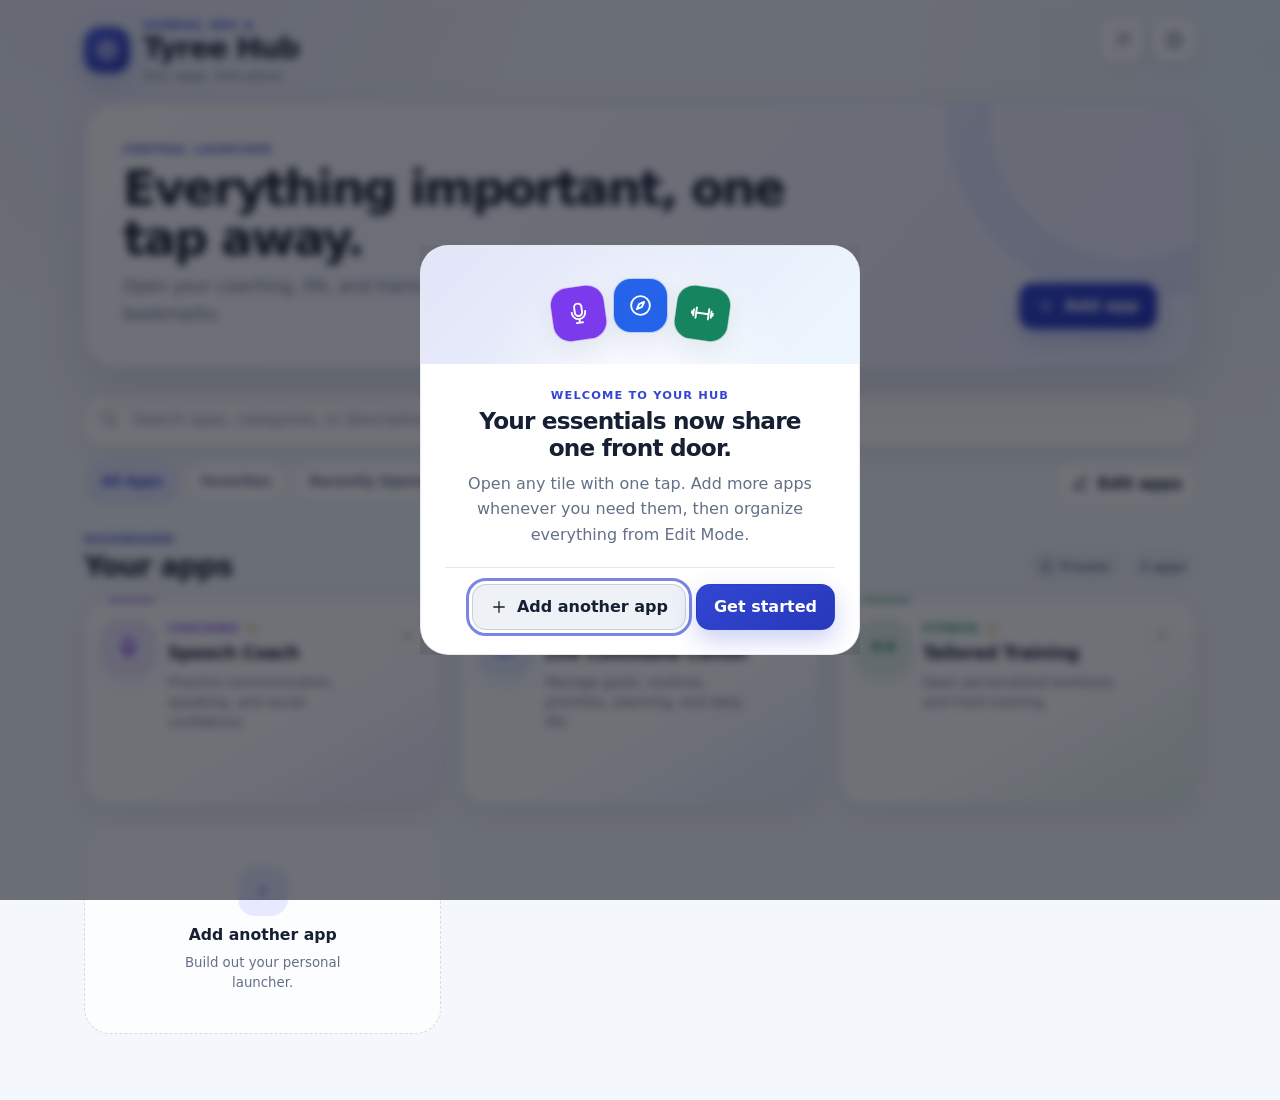
==== index.html @ 0f85ac96 "Explain automatic site icons" ====
<!doctype html>
<html lang="en">
<head>
  <meta charset="utf-8">
  <meta name="viewport" content="width=device-width, initial-scale=1, viewport-fit=cover">
  <meta name="theme-color" content="#f4f7fb" media="(prefers-color-scheme: light)">
  <meta name="theme-color" content="#111827" media="(prefers-color-scheme: dark)">
  <meta name="description" content="Tyree Hub is a private, local-first launcher for your personal web apps and tools.">
  <meta name="application-name" content="Tyree Hub">
  <meta name="apple-mobile-web-app-capable" content="yes">
  <meta name="apple-mobile-web-app-status-bar-style" content="default">
  <meta name="apple-mobile-web-app-title" content="Tyree Hub">
  <link rel="manifest" href="./manifest.webmanifest">
  <link rel="icon" href="./icons/icon-192.png" sizes="192x192">
  <link rel="apple-touch-icon" href="./icons/icon-192.png">
  <link rel="stylesheet" href="./css/styles.css?v=1.1.5">
  <title>Tyree Hub</title>
</head>
<body>
  <a class="skip-link" href="#appGrid">Skip to apps</a>

  <div class="app-shell" id="appShell">
    <header class="topbar">
      <div class="brand-block">
        <div class="brand-mark" aria-hidden="true">
          <svg viewBox="0 0 24 24" role="img"><path d="M12 2.75 20 7.2v9.6l-8 4.45-8-4.45V7.2l8-4.45Zm0 2.2L6 8.28v7.44l6 3.33 6-3.33V8.28l-6-3.33Zm0 2.22 3.95 2.2v4.52L12 16.1l-3.95-2.2V9.37L12 7.17Zm0 2.18-2 1.11v2.34l2 1.11 2-1.11v-2.34l-2-1.11Z"/></svg>
        </div>
        <div>
          <p class="eyebrow" id="todayLabel">Today</p>
          <h1>Tyree Hub</h1>
          <p class="subtitle">Your apps. One place.</p>
        </div>
      </div>
      <div class="top-actions">
        <button class="icon-button" id="themeQuickButton" type="button" aria-label="Change theme" title="Change theme">
          <span data-icon="sun-moon" aria-hidden="true"></span>
        </button>
        <button class="icon-button" id="settingsButton" type="button" aria-label="Open settings" title="Settings">
          <span data-icon="settings" aria-hidden="true"></span>
        </button>
      </div>
    </header>

    <main class="main-content">
      <section class="hero-panel" aria-labelledby="heroTitle">
        <div>
          <p class="section-kicker">Central launcher</p>
          <h2 id="heroTitle">Everything important, one tap away.</h2>
          <p>Open your coaching, life, and training tools without hunting through tabs or bookmarks.</p>
        </div>
        <button class="primary-button" id="heroAddButton" type="button">
          <span data-icon="plus" aria-hidden="true"></span>
          Add app
        </button>
      </section>

      <section class="controls-panel" aria-label="App controls">
        <label class="search-box" for="searchInput">
          <span data-icon="search" aria-hidden="true"></span>
          <input id="searchInput" type="search" autocomplete="off" placeholder="Search apps, categories, or descriptions">
          <button class="clear-search" id="clearSearchButton" type="button" aria-label="Clear search" hidden>
            <span data-icon="x" aria-hidden="true"></span>
          </button>
        </label>

        <div class="toolbar-row">
          <div class="filter-strip" id="filterStrip" role="group" aria-label="Filter apps"></div>
          <button class="secondary-button compact" id="editModeButton" type="button" aria-pressed="false">
            <span data-icon="edit" aria-hidden="true"></span>
            <span id="editModeLabel">Edit apps</span>
          </button>
        </div>
      </section>

      <section class="update-banner" id="updateBanner" hidden aria-live="polite">
        <div>
          <strong>A fresh version is ready.</strong>
          <span>Reload to use the latest Tyree Hub.</span>
        </div>
        <button class="secondary-button compact" id="updateNowButton" type="button">Update now</button>
      </section>

      <section class="dashboard-section" aria-labelledby="appsHeading">
        <div class="section-heading-row">
          <div>
            <p class="section-kicker" id="viewKicker">Dashboard</p>
            <h2 id="appsHeading">Your apps</h2>
          </div>
          <div class="dashboard-tools">
            <div class="preset-control">
              <button class="preset-button" id="presetButton" type="button" aria-expanded="false" aria-controls="presetMenu">
                <span data-icon="grid" aria-hidden="true"></span>
                <span>Presets</span>
              </button>
              <div class="preset-menu" id="presetMenu" hidden>
                <button type="button" data-tile-preset="large">
                  <span class="preset-preview preview-2" aria-hidden="true"><i></i><i></i><i></i><i></i></span>
                  <span><strong>Large</strong><small>2 across</small></span>
                </button>
                <button type="button" data-tile-preset="medium">
                  <span class="preset-preview preview-3" aria-hidden="true"><i></i><i></i><i></i><i></i><i></i><i></i></span>
                  <span><strong>Medium</strong><small>3 across</small></span>
                </button>
                <button type="button" data-tile-preset="small">
                  <span class="preset-preview preview-4" aria-hidden="true"><i></i><i></i><i></i><i></i><i></i><i></i><i></i><i></i></span>
                  <span><strong>Small</strong><small>4 across</small></span>
                </button>
              </div>
            </div>
            <span class="count-badge" id="appCountBadge">0 apps</span>
          </div>
        </div>

        <div class="edit-notice" id="editNotice" hidden role="status">
          <span data-icon="edit" aria-hidden="true"></span>
          <span>Edit Mode is active. Use the card controls to organize your hub.</span>
          <button id="exitEditButton" type="button">Done</button>
        </div>

        <div class="app-grid" id="appGrid" aria-live="polite"></div>

        <div class="empty-state" id="emptyState" hidden>
          <div class="empty-icon" aria-hidden="true"><span data-icon="search"></span></div>
          <h3>No apps found</h3>
          <p>Try another search or filter, or add a new app to your hub.</p>
          <button class="primary-button" id="emptyAddButton" type="button">
            <span data-icon="plus" aria-hidden="true"></span>
            Add an app
          </button>
        </div>
      </section>
    </main>

    <nav class="bottom-nav" aria-label="Primary navigation">
      <button class="nav-button active" id="homeNavButton" type="button" aria-current="page">
        <span data-icon="home" aria-hidden="true"></span>
        <span>Home</span>
      </button>
      <button class="nav-button nav-add" id="addNavButton" type="button">
        <span class="nav-add-circle"><span data-icon="plus" aria-hidden="true"></span></span>
        <span>Add</span>
      </button>
      <button class="nav-button" id="manageNavButton" type="button">
        <span data-icon="grid" aria-hidden="true"></span>
        <span>Manage</span>
      </button>
      <button class="nav-button" id="settingsNavButton" type="button">
        <span data-icon="settings" aria-hidden="true"></span>
        <span>Settings</span>
      </button>
    </nav>
  </div>

  <dialog class="sheet-dialog" id="appEditorDialog" aria-labelledby="appEditorTitle">
    <form method="dialog" class="dialog-surface" id="appEditorForm" novalidate>
      <div class="dialog-handle" aria-hidden="true"></div>
      <div class="dialog-header">
        <div>
          <p class="section-kicker" id="appEditorKicker">Launcher</p>
          <h2 id="appEditorTitle">Add app</h2>
        </div>
        <button class="icon-button" type="button" data-close-dialog="appEditorDialog" aria-label="Close app editor">
          <span data-icon="x" aria-hidden="true"></span>
        </button>
      </div>

      <input type="hidden" id="editingAppId">

      <div class="form-grid">
        <label class="field full-width">
          <span>App name <b aria-hidden="true">*</b></span>
          <input id="appNameInput" type="text" maxlength="48" autocomplete="off" required placeholder="Example: Budget Planner">
          <small class="field-error" id="appNameError"></small>
        </label>

        <label class="field full-width">
          <span>Website URL <b aria-hidden="true">*</b></span>
          <input id="appUrlInput" type="url" inputmode="url" autocomplete="url" required placeholder="https://example.com">
          <small class="field-help">You can paste a full link or type a domain such as example.com.</small>
          <small class="field-error" id="appUrlError"></small>
        </label>

        <details class="developer-shortcuts full-width" id="developerShortcutsDetails">
          <summary>
            <span class="developer-shortcuts-title"><span data-icon="upload" aria-hidden="true"></span>Developer shortcut</span>
            <small>Optional GitHub upload page</small>
          </summary>
          <div class="developer-shortcuts-content">
            <label class="field full-width">
              <span>GitHub upload shortcut</span>
              <input id="githubUploadUrlInput" type="url" inputmode="url" autocomplete="off" aria-describedby="githubUploadHelp githubUploadUrlError" placeholder="https://github.com/username/repository/upload/main">
              <small class="field-help" id="githubUploadHelp">Optional. Add the GitHub page you use to upload replacement files for this app.</small>
              <small class="field-error" id="githubUploadUrlError"></small>
            </label>
            <button class="secondary-button compact github-test-button" id="openGithubUploadButton" type="button" hidden>
              <span data-icon="arrow-up-right" aria-hidden="true"></span>
              Open upload page
            </button>
          </div>
        </details>

        <label class="field full-width">
          <span>Short description</span>
          <textarea id="appDescriptionInput" maxlength="140" rows="3" placeholder="What do you use this app for?"></textarea>
          <small class="character-count"><span id="descriptionCount">0</span>/140</small>
        </label>

        <label class="field">
          <span>Category</span>
          <input id="appCategoryInput" type="text" maxlength="32" list="categorySuggestions" placeholder="Personal">
          <datalist id="categorySuggestions"></datalist>
        </label>

        <label class="field">
          <span>Open link</span>
          <select id="appOpenModeInput">
            <option value="new">In a new tab or app</option>
            <option value="same">In this window</option>
          </select>
        </label>

        <fieldset class="field full-width icon-fieldset">
          <legend>Fallback icon</legend>
          <small class="field-help site-icon-help">Tyree Hub uses the website's own icon automatically when available.</small>
          <div class="icon-mode-row" role="tablist" aria-label="Icon type">
            <button class="segmented-button active" id="libraryIconModeButton" type="button" role="tab" aria-selected="true">Icon library</button>
            <button class="segmented-button" id="emojiIconModeButton" type="button" role="tab" aria-selected="false">Emoji</button>
          </div>
          <div class="icon-picker" id="iconPicker" role="radiogroup" aria-label="Choose an app icon"></div>
          <div class="emoji-picker-panel" id="emojiPickerPanel" hidden>
            <label class="emoji-input-label" for="emojiInput">
              <span>Emoji</span>
              <input id="emojiInput" type="text" inputmode="text" maxlength="8" placeholder="✨">
            </label>
            <div class="emoji-suggestions" id="emojiSuggestions" aria-label="Suggested emoji"></div>
          </div>
        </fieldset>

        <fieldset class="field full-width color-fieldset">
          <legend>Accent color</legend>
          <div class="color-picker" id="colorPicker" role="radiogroup" aria-label="Choose an accent color"></div>
          <label class="custom-color-label" for="customColorInput">
            <span>Custom</span>
            <input id="customColorInput" type="color" value="#4f46e5">
          </label>
        </fieldset>

        <label class="toggle-row full-width" for="appFavoriteInput">
          <span>
            <strong>Favorite</strong>
            <small>Keep this app near the front.</small>
          </span>
          <input id="appFavoriteInput" type="checkbox" role="switch">
        </label>
      </div>

      <div class="dialog-actions">
        <button class="secondary-button" type="button" data-close-dialog="appEditorDialog">Cancel</button>
        <button class="primary-button" id="saveAppButton" type="submit">
          <span data-icon="check" aria-hidden="true"></span>
          Save app
        </button>
      </div>
    </form>
  </dialog>

  <dialog class="sheet-dialog settings-dialog" id="settingsDialog" aria-labelledby="settingsTitle">
    <div class="dialog-surface settings-surface">
      <div class="dialog-handle" aria-hidden="true"></div>
      <div class="dialog-header">
        <div>
          <p class="section-kicker">Control center</p>
          <h2 id="settingsTitle">Settings</h2>
        </div>
        <button class="icon-button" type="button" data-close-dialog="settingsDialog" aria-label="Close settings">
          <span data-icon="x" aria-hidden="true"></span>
        </button>
      </div>

      <div class="settings-list">
        <section class="settings-card" aria-labelledby="appearanceHeading">
          <div class="settings-card-heading">
            <span class="settings-icon"><span data-icon="palette" aria-hidden="true"></span></span>
            <div>
              <h3 id="appearanceHeading">Appearance</h3>
              <p>Choose how Tyree Hub looks.</p>
            </div>
          </div>
          <div class="theme-options" role="radiogroup" aria-label="Theme">
            <label><input type="radio" name="theme" value="system"><span data-icon="monitor"></span><b>System</b></label>
            <label><input type="radio" name="theme" value="light"><span data-icon="sun"></span><b>Light</b></label>
            <label><input type="radio" name="theme" value="dark"><span data-icon="moon"></span><b>Dark</b></label>
          </div>
        </section>

        <section class="settings-card" id="installCard" aria-labelledby="installHeading">
          <div class="settings-card-heading">
            <span class="settings-icon"><span data-icon="download" aria-hidden="true"></span></span>
            <div>
              <h3 id="installHeading">Install Tyree Hub</h3>
              <p id="installStatusText">Install it for an app-like Android experience.</p>
            </div>
          </div>
          <button class="secondary-button full-button" id="installAppButton" type="button" hidden>
            <span data-icon="download" aria-hidden="true"></span>
            Install Tyree Hub
          </button>
          <details class="settings-details">
            <summary>Android installation steps</summary>
            <ol>
              <li>Open Tyree Hub in Chrome.</li>
              <li>Open Chrome’s menu.</li>
              <li>Select <strong>Install app</strong> or <strong>Add to Home screen</strong>.</li>
              <li>Confirm the installation.</li>
            </ol>
          </details>
        </section>

        <section class="settings-card" aria-labelledby="backupHeading">
          <div class="settings-card-heading">
            <span class="settings-icon"><span data-icon="database" aria-hidden="true"></span></span>
            <div>
              <h3 id="backupHeading">Backup and restore</h3>
              <p>Keep a portable copy of your apps and settings.</p>
            </div>
          </div>
          <div class="button-stack">
            <button class="secondary-button full-button" id="exportBackupButton" type="button"><span data-icon="download"></span>Export backup</button>
            <button class="secondary-button full-button" id="importBackupButton" type="button"><span data-icon="upload"></span>Import backup</button>
            <input id="importFileInput" type="file" accept="application/json,.json" hidden>
          </div>
        </section>

        <section class="settings-card" aria-labelledby="lockHeading">
          <div class="settings-card-heading">
            <span class="settings-icon"><span data-icon="lock" aria-hidden="true"></span></span>
            <div>
              <h3 id="lockHeading">Management Lock</h3>
              <p>Prevent accidental editing with a four-digit PIN.</p>
            </div>
          </div>
          <label class="toggle-row" for="managementLockToggle">
            <span>
              <strong>Require PIN for changes</strong>
              <small>This is convenience protection, not high-security encryption.</small>
            </span>
            <input id="managementLockToggle" type="checkbox" role="switch">
          </label>
          <button class="text-button danger-text" id="resetPinButton" type="button" hidden>Forgot PIN? Reset Management Lock</button>
        </section>

        <section class="settings-card" aria-labelledby="defaultsHeading">
          <div class="settings-card-heading">
            <span class="settings-icon"><span data-icon="refresh" aria-hidden="true"></span></span>
            <div>
              <h3 id="defaultsHeading">Defaults and recovery</h3>
              <p>Restore the original launchers or start fresh.</p>
            </div>
          </div>
          <div class="button-stack">
            <button class="secondary-button full-button" id="restoreDefaultsButton" type="button"><span data-icon="refresh"></span>Restore default apps</button>
            <button class="danger-button full-button" id="resetAllButton" type="button"><span data-icon="trash"></span>Reset all app data</button>
          </div>
        </section>

        <section class="settings-card" aria-labelledby="privacyHeading">
          <div class="settings-card-heading">
            <span class="settings-icon"><span data-icon="shield" aria-hidden="true"></span></span>
            <div>
              <h3 id="privacyHeading">Privacy</h3>
              <p>Your launcher data stays on this device.</p>
            </div>
          </div>
          <p class="settings-copy">Tyree Hub does not use analytics, advertisements, trackers, accounts, or a remote database. Your custom app names, links, usage timestamps, settings, and PIN hash remain in your browser unless you export a backup.</p>
        </section>

        <section class="settings-card app-info-card" aria-labelledby="aboutHeading">
          <div class="settings-card-heading">
            <span class="settings-icon"><span data-icon="info" aria-hidden="true"></span></span>
            <div>
              <h3 id="aboutHeading">About Tyree Hub</h3>
              <p>Version <span id="appVersionLabel">1.0.0</span> · Data schema <span id="schemaVersionLabel">1</span></p>
            </div>
          </div>
          <button class="text-button" id="reopenIntroButton" type="button">View first-launch guide</button>
        </section>
      </div>
    </div>
  </dialog>

  <dialog class="modal-dialog" id="confirmDialog" aria-labelledby="confirmTitle">
    <form method="dialog" class="modal-surface" id="confirmForm">
      <div class="confirm-icon" id="confirmIcon"><span data-icon="alert"></span></div>
      <h2 id="confirmTitle">Confirm action</h2>
      <p id="confirmMessage"></p>
      <label class="field" id="confirmPhraseField" hidden>
        <span id="confirmPhraseLabel">Type RESET to continue</span>
        <input id="confirmPhraseInput" type="text" autocomplete="off">
        <small class="field-error" id="confirmPhraseError"></small>
      </label>
      <div class="dialog-actions centered">
        <button class="secondary-button" type="button" id="confirmCancelButton">Cancel</button>
        <button class="danger-button" type="submit" id="confirmActionButton">Confirm</button>
      </div>
    </form>
  </dialog>

  <dialog class="modal-dialog" id="pinDialog" aria-labelledby="pinTitle">
    <form method="dialog" class="modal-surface" id="pinForm" novalidate>
      <div class="confirm-icon neutral"><span data-icon="lock"></span></div>
      <h2 id="pinTitle">Unlock management</h2>
      <p id="pinMessage">Enter your four-digit PIN to continue.</p>
      <label class="field pin-field">
        <span>PIN</span>
        <input id="pinInput" type="password" inputmode="numeric" pattern="[0-9]{4}" maxlength="4" autocomplete="off" aria-describedby="pinError">
        <small class="field-error" id="pinError"></small>
      </label>
      <label class="field pin-field" id="pinConfirmField" hidden>
        <span>Confirm PIN</span>
        <input id="pinConfirmInput" type="password" inputmode="numeric" pattern="[0-9]{4}" maxlength="4" autocomplete="off">
      </label>
      <div class="dialog-actions centered">
        <button class="secondary-button" type="button" id="pinCancelButton">Cancel</button>
        <button class="primary-button" type="submit" id="pinSubmitButton">Unlock</button>
      </div>
    </form>
  </dialog>

  <dialog class="modal-dialog onboarding-dialog" id="onboardingDialog" aria-labelledby="onboardingTitle">
    <div class="modal-surface onboarding-surface">
      <div class="onboarding-visual" aria-hidden="true">
        <div class="mini-app purple"><span data-icon="mic"></span></div>
        <div class="mini-app blue"><span data-icon="compass"></span></div>
        <div class="mini-app green"><span data-icon="dumbbell"></span></div>
      </div>
      <p class="section-kicker">Welcome to your hub</p>
      <h2 id="onboardingTitle">Your essentials now share one front door.</h2>
      <p>Open any tile with one tap. Add more apps whenever you need them, then organize everything from Edit Mode.</p>
      <div class="dialog-actions stacked-mobile">
        <button class="secondary-button" id="introAddButton" type="button"><span data-icon="plus"></span>Add another app</button>
        <button class="primary-button" id="introDoneButton" type="button">Get started</button>
      </div>
    </div>
  </dialog>

  <dialog class="modal-dialog import-dialog" id="importPreviewDialog" aria-labelledby="importPreviewTitle">
    <div class="modal-surface import-surface">
      <div class="confirm-icon neutral"><span data-icon="upload"></span></div>
      <h2 id="importPreviewTitle">Import backup</h2>
      <p id="importPreviewSummary">Review the backup before applying it.</p>
      <div class="import-stats" id="importStats"></div>
      <div class="import-warnings" id="importWarnings" hidden></div>
      <div class="dialog-actions import-actions">
        <button class="secondary-button" id="importCancelButton" type="button">Cancel</button>
        <button class="secondary-button" id="mergeImportButton" type="button">Merge</button>
        <button class="primary-button" id="replaceImportButton" type="button">Replace</button>
      </div>
    </div>
  </dialog>

  <div class="toast-region" id="toastRegion" aria-live="polite" aria-atomic="true"></div>

  <template id="appCardTemplate">
    <article class="app-card" draggable="false">
      <button class="app-card-main" type="button">
        <span class="app-card-icon" aria-hidden="true"></span>
        <span class="app-card-content">
          <span class="app-card-meta">
            <span class="app-card-category"></span>
            <span class="favorite-indicator" title="Favorite"><span data-icon="star-filled"></span></span>
          </span>
          <strong class="app-card-name"></strong>
          <span class="app-card-description"></span>
        </span>
        <span class="app-open-indicator" aria-hidden="true"><span data-icon="arrow-up-right"></span></span>
      </button>
      <div class="app-card-actions" aria-label="App management controls">
        <button type="button" data-action="favorite" title="Toggle favorite"><span data-icon="star"></span><span class="sr-only">Toggle favorite</span></button>
        <button type="button" data-action="move-up" title="Move up"><span data-icon="arrow-up"></span><span class="sr-only">Move up</span></button>
        <button type="button" data-action="move-down" title="Move down"><span data-icon="arrow-down"></span><span class="sr-only">Move down</span></button>
        <button type="button" data-action="edit" title="Edit app"><span data-icon="edit"></span><span class="sr-only">Edit app</span></button>
        <button type="button" data-action="more" title="More actions"><span data-icon="more"></span><span class="sr-only">More actions</span></button>
      </div>
      <div class="card-more-menu" hidden>
        <button type="button" data-action="github-upload" class="github-upload-action" hidden><span data-icon="upload"></span>Upload update</button>
        <button type="button" data-action="duplicate"><span data-icon="copy"></span>Duplicate</button>
        <button type="button" data-action="hide"><span data-icon="eye-off"></span><span class="hide-action-label">Hide</span></button>
        <button type="button" data-action="delete" class="danger-text"><span data-icon="trash"></span>Delete</button>
      </div>
    </article>
  </template>

  <script src="./js/app.js?v=1.1.5" defer></script>
</body>
</html>
---- css/styles.css ----
:root {
  color-scheme: light;
  --bg: #f4f7fb;
  --surface: #ffffff;
  --surface-soft: #eef2f7;
  --surface-strong: #e4e9f1;
  --text: #172033;
  --text-soft: #637087;
  --text-faint: #8792a5;
  --line: rgba(23, 32, 51, 0.1);
  --line-strong: rgba(23, 32, 51, 0.16);
  --brand: #3346d3;
  --brand-strong: #2638ba;
  --brand-soft: #e7eaff;
  --danger: #c63c48;
  --danger-soft: #fff0f1;
  --success: #1b8c62;
  --shadow-sm: 0 8px 24px rgba(26, 37, 62, 0.07);
  --shadow-md: 0 18px 50px rgba(26, 37, 62, 0.12);
  --shadow-lg: 0 28px 80px rgba(15, 23, 42, 0.22);
  --radius-sm: 12px;
  --radius-md: 18px;
  --radius-lg: 26px;
  --radius-xl: 34px;
  --safe-top: env(safe-area-inset-top, 0px);
  --safe-bottom: env(safe-area-inset-bottom, 0px);
  --transition: 180ms cubic-bezier(.2, .8, .2, 1);
  --content-width: 1180px;
}

html[data-theme="dark"] {
  color-scheme: dark;
  --bg: #0d1420;
  --surface: #151e2d;
  --surface-soft: #1c2738;
  --surface-strong: #253247;
  --text: #edf2fb;
  --text-soft: #a8b4c7;
  --text-faint: #7e8ba1;
  --line: rgba(232, 239, 250, 0.09);
  --line-strong: rgba(232, 239, 250, 0.16);
  --brand: #7d8cff;
  --brand-strong: #96a2ff;
  --brand-soft: rgba(101, 116, 255, 0.16);
  --danger: #ff7a85;
  --danger-soft: rgba(255, 90, 103, 0.12);
  --success: #57d5a6;
  --shadow-sm: 0 10px 28px rgba(0, 0, 0, 0.18);
  --shadow-md: 0 18px 52px rgba(0, 0, 0, 0.28);
  --shadow-lg: 0 32px 90px rgba(0, 0, 0, 0.5);
}

* {
  box-sizing: border-box;
}

html {
  min-width: 280px;
  background: var(--bg);
  scroll-behavior: smooth;
}

body {
  min-height: 100vh;
  margin: 0;
  overflow-x: hidden;
  background:
    radial-gradient(circle at 10% -10%, rgba(79, 70, 229, 0.08), transparent 27rem),
    radial-gradient(circle at 100% 5%, rgba(33, 150, 243, 0.06), transparent 24rem),
    var(--bg);
  color: var(--text);
  font-family: Inter, ui-sans-serif, system-ui, -apple-system, BlinkMacSystemFont, "Segoe UI", sans-serif;
  -webkit-font-smoothing: antialiased;
  text-rendering: optimizeLegibility;
}

button,
input,
select,
textarea {
  font: inherit;
}

button {
  -webkit-tap-highlight-color: transparent;
}

button,
a,
input,
select,
textarea,
summary {
  outline-offset: 3px;
}

:focus-visible {
  outline: 3px solid color-mix(in srgb, var(--brand) 65%, transparent);
}

button:disabled,
input:disabled,
select:disabled,
textarea:disabled {
  cursor: not-allowed;
  opacity: 0.56;
}

[hidden] {
  display: none !important;
}

svg {
  display: block;
  width: 1em;
  height: 1em;
  fill: none;
  stroke: currentColor;
  stroke-width: 1.8;
  stroke-linecap: round;
  stroke-linejoin: round;
}

svg[data-filled="true"],
.brand-mark svg {
  fill: currentColor;
  stroke: none;
}

.sr-only {
  position: absolute !important;
  width: 1px !important;
  height: 1px !important;
  padding: 0 !important;
  margin: -1px !important;
  overflow: hidden !important;
  clip: rect(0, 0, 0, 0) !important;
  white-space: nowrap !important;
  border: 0 !important;
}

.skip-link {
  position: fixed;
  z-index: 9999;
  top: 12px;
  left: 12px;
  transform: translateY(-160%);
  padding: 10px 14px;
  border-radius: 10px;
  background: var(--text);
  color: var(--surface);
  text-decoration: none;
  transition: transform var(--transition);
}

.skip-link:focus {
  transform: translateY(0);
}

.app-shell {
  min-height: 100vh;
  padding-bottom: calc(92px + var(--safe-bottom));
}

.topbar {
  display: flex;
  align-items: flex-start;
  justify-content: space-between;
  gap: 16px;
  width: min(100%, var(--content-width));
  margin: 0 auto;
  padding: calc(18px + var(--safe-top)) clamp(16px, 4vw, 34px) 16px;
}

.brand-block {
  display: flex;
  align-items: center;
  min-width: 0;
  gap: 13px;
}

.brand-mark {
  display: grid;
  flex: 0 0 auto;
  width: 46px;
  height: 46px;
  place-items: center;
  border: 1px solid rgba(88, 101, 242, 0.14);
  border-radius: 16px;
  background: linear-gradient(145deg, #5365ed, #2e3cb3);
  box-shadow: 0 10px 28px rgba(51, 70, 211, 0.26);
  color: #fff;
}

.brand-mark svg {
  width: 27px;
  height: 27px;
}

.brand-block h1 {
  margin: 1px 0 1px;
  font-size: clamp(1.42rem, 5vw, 1.82rem);
  letter-spacing: -0.035em;
  line-height: 1.05;
}

.eyebrow,
.section-kicker {
  margin: 0;
  color: var(--brand);
  font-size: 0.71rem;
  font-weight: 800;
  letter-spacing: 0.1em;
  text-transform: uppercase;
}

.subtitle {
  margin: 4px 0 0;
  color: var(--text-soft);
  font-size: 0.82rem;
}

.top-actions {
  display: flex;
  flex: 0 0 auto;
  gap: 8px;
}

.icon-button {
  display: inline-grid;
  width: 44px;
  height: 44px;
  padding: 0;
  place-items: center;
  border: 1px solid var(--line);
  border-radius: 14px;
  background: color-mix(in srgb, var(--surface) 90%, transparent);
  box-shadow: var(--shadow-sm);
  color: var(--text-soft);
  cursor: pointer;
  transition: transform var(--transition), background var(--transition), color var(--transition), border-color var(--transition);
}

.icon-button:hover,
.icon-button:focus-visible {
  border-color: var(--line-strong);
  background: var(--surface);
  color: var(--text);
  transform: translateY(-1px);
}

.icon-button:active {
  transform: scale(0.96);
}

.icon-button span,
.icon-button svg {
  width: 20px;
  height: 20px;
}

.main-content {
  width: min(100%, var(--content-width));
  margin: 0 auto;
  padding: 0 clamp(16px, 4vw, 34px) 36px;
}

.hero-panel {
  position: relative;
  display: flex;
  align-items: end;
  justify-content: space-between;
  gap: 24px;
  overflow: hidden;
  margin-top: 4px;
  padding: clamp(22px, 5vw, 38px);
  border: 1px solid rgba(77, 91, 210, 0.12);
  border-radius: var(--radius-xl);
  background:
    linear-gradient(130deg, color-mix(in srgb, var(--surface) 97%, transparent), color-mix(in srgb, var(--brand-soft) 78%, var(--surface))),
    var(--surface);
  box-shadow: var(--shadow-md);
}

.hero-panel::after {
  position: absolute;
  width: 280px;
  height: 280px;
  right: -120px;
  top: -170px;
  border: 44px solid color-mix(in srgb, var(--brand) 8%, transparent);
  border-radius: 50%;
  content: "";
  pointer-events: none;
}

.hero-panel > * {
  position: relative;
  z-index: 1;
}

.hero-panel h2 {
  max-width: 680px;
  margin: 7px 0 10px;
  font-size: clamp(1.75rem, 6.2vw, 3rem);
  letter-spacing: -0.045em;
  line-height: 1.05;
}

.hero-panel p:not(.section-kicker) {
  max-width: 640px;
  margin: 0;
  color: var(--text-soft);
  font-size: clamp(0.95rem, 2vw, 1.05rem);
  line-height: 1.65;
}

.primary-button,
.secondary-button,
.danger-button {
  display: inline-flex;
  min-height: 46px;
  align-items: center;
  justify-content: center;
  gap: 9px;
  padding: 11px 17px;
  border-radius: 14px;
  font-weight: 750;
  cursor: pointer;
  transition: transform var(--transition), box-shadow var(--transition), background var(--transition), border-color var(--transition), color var(--transition);
}

.primary-button {
  border: 1px solid transparent;
  background: linear-gradient(145deg, var(--brand), var(--brand-strong));
  box-shadow: 0 10px 24px color-mix(in srgb, var(--brand) 26%, transparent);
  color: #fff;
}

.primary-button:hover,
.primary-button:focus-visible {
  transform: translateY(-1px);
  box-shadow: 0 14px 30px color-mix(in srgb, var(--brand) 32%, transparent);
}

.secondary-button {
  border: 1px solid var(--line);
  background: var(--surface);
  color: var(--text);
}

.secondary-button:hover,
.secondary-button:focus-visible {
  border-color: var(--line-strong);
  background: var(--surface-soft);
}

.danger-button {
  border: 1px solid color-mix(in srgb, var(--danger) 22%, transparent);
  background: var(--danger-soft);
  color: var(--danger);
}

.danger-button:hover,
.danger-button:focus-visible {
  border-color: color-mix(in srgb, var(--danger) 42%, transparent);
}

.primary-button:active,
.secondary-button:active,
.danger-button:active {
  transform: scale(0.98);
}

.primary-button svg,
.secondary-button svg,
.danger-button svg {
  width: 18px;
  height: 18px;
}

.compact {
  min-height: 42px;
  padding: 9px 13px;
  white-space: nowrap;
}

.full-button {
  width: 100%;
}

.controls-panel {
  margin: 26px 0 18px;
}

.search-box {
  display: flex;
  min-height: 52px;
  align-items: center;
  gap: 11px;
  padding: 0 14px;
  border: 1px solid var(--line);
  border-radius: 17px;
  background: color-mix(in srgb, var(--surface) 92%, transparent);
  box-shadow: var(--shadow-sm);
  color: var(--text-faint);
  transition: border-color var(--transition), box-shadow var(--transition), background var(--transition);
}

.search-box:focus-within {
  border-color: color-mix(in srgb, var(--brand) 42%, var(--line));
  background: var(--surface);
  box-shadow: 0 0 0 4px color-mix(in srgb, var(--brand) 10%, transparent), var(--shadow-sm);
}

.search-box > span,
.search-box > span svg {
  width: 21px;
  height: 21px;
}

.search-box input {
  width: 100%;
  min-width: 0;
  border: 0;
  outline: 0;
  background: transparent;
  color: var(--text);
  font-size: 0.95rem;
}

.search-box input::placeholder {
  color: var(--text-faint);
}

.clear-search {
  display: grid;
  width: 34px;
  height: 34px;
  padding: 0;
  flex: 0 0 auto;
  place-items: center;
  border: 0;
  border-radius: 10px;
  background: var(--surface-soft);
  color: var(--text-soft);
  cursor: pointer;
}

.toolbar-row {
  display: flex;
  align-items: center;
  justify-content: space-between;
  gap: 12px;
  margin-top: 14px;
}

.filter-strip {
  display: flex;
  min-width: 0;
  flex: 1 1 auto;
  gap: 8px;
  overflow-x: auto;
  padding: 2px 2px 6px;
  scrollbar-width: none;
}

.filter-strip::-webkit-scrollbar {
  display: none;
}

.filter-chip {
  min-height: 40px;
  padding: 8px 14px;
  border: 1px solid var(--line);
  border-radius: 999px;
  background: var(--surface);
  color: var(--text-soft);
  font-size: 0.84rem;
  font-weight: 720;
  white-space: nowrap;
  cursor: pointer;
  transition: background var(--transition), color var(--transition), border-color var(--transition), transform var(--transition);
}

.filter-chip:hover,
.filter-chip:focus-visible {
  border-color: var(--line-strong);
  color: var(--text);
}

.filter-chip.active {
  border-color: color-mix(in srgb, var(--brand) 22%, transparent);
  background: var(--brand-soft);
  color: var(--brand);
}

.filter-chip:active {
  transform: scale(0.97);
}

.update-banner,
.edit-notice {
  display: flex;
  align-items: center;
  justify-content: space-between;
  gap: 14px;
  margin: 16px 0;
  padding: 14px 16px;
  border: 1px solid color-mix(in srgb, var(--brand) 24%, var(--line));
  border-radius: 16px;
  background: var(--brand-soft);
  color: var(--text);
}

.update-banner div {
  display: grid;
  gap: 2px;
}

.update-banner span {
  color: var(--text-soft);
  font-size: 0.84rem;
}

.dashboard-section {
  padding-top: 6px;
}

.section-heading-row {
  display: flex;
  align-items: end;
  justify-content: space-between;
  gap: 16px;
  margin-bottom: 15px;
}

.section-heading-row h2 {
  margin: 4px 0 0;
  font-size: clamp(1.35rem, 4vw, 1.75rem);
  letter-spacing: -0.03em;
}

.count-badge {
  display: inline-flex;
  min-height: 31px;
  align-items: center;
  padding: 5px 10px;
  border-radius: 999px;
  background: var(--surface-soft);
  color: var(--text-soft);
  font-size: 0.78rem;
  font-weight: 750;
}

.edit-notice {
  justify-content: flex-start;
  margin: 0 0 16px;
  font-size: 0.86rem;
}

.edit-notice > span:first-child,
.edit-notice > span:first-child svg {
  width: 18px;
  height: 18px;
  color: var(--brand);
}

.edit-notice > span:nth-child(2) {
  flex: 1;
}

.edit-notice button {
  min-height: 36px;
  padding: 6px 11px;
  border: 0;
  border-radius: 10px;
  background: var(--surface);
  color: var(--brand);
  font-weight: 800;
  cursor: pointer;
}

.app-grid {
  display: grid;
  grid-template-columns: repeat(3, minmax(0, 1fr));
  gap: clamp(13px, 2.4vw, 20px);
}

.app-card {
  --accent: #4f46e5;
  --accent-soft: color-mix(in srgb, var(--accent) 12%, var(--surface));
  position: relative;
  min-width: 0;
  overflow: visible;
  border: 1px solid var(--line);
  border-radius: var(--radius-lg);
  background: var(--surface);
  box-shadow: var(--shadow-sm);
  transition: transform var(--transition), box-shadow var(--transition), border-color var(--transition), opacity var(--transition);
}

.app-card::before {
  position: absolute;
  z-index: 0;
  top: 0;
  left: 22px;
  width: 48px;
  height: 3px;
  border-radius: 0 0 999px 999px;
  background: var(--accent);
  content: "";
  opacity: 0.72;
}

.app-card:hover {
  border-color: color-mix(in srgb, var(--accent) 21%, var(--line));
  box-shadow: var(--shadow-md);
  transform: translateY(-3px);
}

.app-card.hidden-app {
  border-style: dashed;
  opacity: 0.65;
}

.app-card.dragging {
  opacity: 0.46;
  transform: scale(0.98);
}

.app-card.drag-over {
  border-color: var(--accent);
  box-shadow: 0 0 0 3px color-mix(in srgb, var(--accent) 14%, transparent), var(--shadow-md);
}

.app-card.hidden-app::after {
  position: absolute;
  z-index: 3;
  top: 12px;
  right: 12px;
  padding: 4px 8px;
  border-radius: 999px;
  background: var(--surface-strong);
  color: var(--text-soft);
  content: "Hidden";
  font-size: 0.68rem;
  font-weight: 800;
  letter-spacing: 0.04em;
  text-transform: uppercase;
}

.app-card-main {
  position: relative;
  z-index: 1;
  display: grid;
  width: 100%;
  min-height: 205px;
  grid-template-columns: auto minmax(0, 1fr) auto;
  align-items: start;
  gap: 14px;
  padding: 22px 18px 20px;
  border: 0;
  border-radius: inherit;
  background:
    linear-gradient(150deg, transparent 55%, var(--accent-soft)),
    transparent;
  color: inherit;
  text-align: left;
  cursor: pointer;
}

.app-card-main:active {
  transform: scale(0.986);
}

.app-card-icon {
  display: grid;
  width: 51px;
  height: 51px;
  place-items: center;
  border: 1px solid color-mix(in srgb, var(--accent) 16%, transparent);
  border-radius: 17px;
  background: color-mix(in srgb, var(--accent) 12%, var(--surface));
  box-shadow: 0 9px 20px color-mix(in srgb, var(--accent) 12%, transparent);
  color: var(--accent);
  font-size: 1.55rem;
}

.app-card-icon svg {
  width: 25px;
  height: 25px;
}

.app-card-content {
  display: flex;
  min-width: 0;
  flex-direction: column;
  padding-top: 1px;
}

.app-card-meta {
  display: flex;
  min-width: 0;
  align-items: center;
  gap: 7px;
  margin-bottom: 8px;
}

.app-card-category {
  max-width: 100%;
  overflow: hidden;
  color: var(--accent);
  font-size: 0.68rem;
  font-weight: 830;
  letter-spacing: 0.075em;
  text-overflow: ellipsis;
  text-transform: uppercase;
  white-space: nowrap;
}

.favorite-indicator {
  display: none;
  color: #e3a20a;
}

.favorite-indicator.visible {
  display: inline-flex;
}

.favorite-indicator svg {
  width: 13px;
  height: 13px;
}

.app-card-name {
  display: -webkit-box;
  overflow: hidden;
  font-size: 1.08rem;
  letter-spacing: -0.02em;
  line-height: 1.2;
  -webkit-box-orient: vertical;
  -webkit-line-clamp: 2;
}

.app-card-description {
  display: -webkit-box;
  overflow: hidden;
  margin-top: 9px;
  color: var(--text-soft);
  font-size: 0.84rem;
  line-height: 1.5;
  -webkit-box-orient: vertical;
  -webkit-line-clamp: 3;
}

.app-open-indicator {
  display: grid;
  width: 33px;
  height: 33px;
  place-items: center;
  border: 1px solid var(--line);
  border-radius: 11px;
  background: color-mix(in srgb, var(--surface) 82%, transparent);
  color: var(--text-faint);
  transition: background var(--transition), color var(--transition), transform var(--transition);
}

.app-card:hover .app-open-indicator {
  background: var(--accent);
  color: #fff;
  transform: translate(1px, -1px);
}

.app-open-indicator svg {
  width: 16px;
  height: 16px;
}

.app-card-actions {
  display: none;
  position: relative;
  z-index: 4;
  grid-template-columns: repeat(5, 1fr);
  gap: 7px;
  padding: 0 12px 12px;
}

.edit-mode .app-card-actions {
  display: grid;
}

.edit-mode .app-card-main {
  min-height: 184px;
  cursor: default;
}

.edit-mode .app-card-main::after {
  position: absolute;
  inset: 0;
  border: 2px dashed color-mix(in srgb, var(--accent) 15%, transparent);
  border-radius: inherit;
  content: "";
  pointer-events: none;
}

.app-card-actions button {
  display: grid;
  min-width: 0;
  min-height: 40px;
  place-items: center;
  padding: 0;
  border: 1px solid var(--line);
  border-radius: 11px;
  background: var(--surface-soft);
  color: var(--text-soft);
  cursor: pointer;
  transition: background var(--transition), color var(--transition), transform var(--transition);
}

.app-card-actions button:hover,
.app-card-actions button:focus-visible {
  background: var(--surface-strong);
  color: var(--text);
}

.app-card-actions button:active {
  transform: scale(0.94);
}

.app-card-actions svg {
  width: 17px;
  height: 17px;
}

.card-more-menu {
  position: absolute;
  z-index: 20;
  right: 12px;
  bottom: 58px;
  width: 184px;
  overflow: hidden;
  padding: 6px;
  border: 1px solid var(--line);
  border-radius: 14px;
  background: var(--surface);
  box-shadow: var(--shadow-md);
}

.card-more-menu [hidden] {
  display: none !important;
}

.card-more-menu button {
  display: flex;
  width: 100%;
  min-height: 40px;
  align-items: center;
  gap: 9px;
  padding: 8px 10px;
  border: 0;
  border-radius: 9px;
  background: transparent;
  color: var(--text);
  font-size: 0.82rem;
  font-weight: 680;
  text-align: left;
  cursor: pointer;
}

.card-more-menu button:hover,
.card-more-menu button:focus-visible {
  background: var(--surface-soft);
}

.card-more-menu svg {
  width: 16px;
  height: 16px;
}

.add-app-card {
  min-height: 205px;
  border: 1px dashed var(--line-strong);
  border-radius: var(--radius-lg);
  background: color-mix(in srgb, var(--surface) 70%, transparent);
  color: var(--text-soft);
  cursor: pointer;
  transition: border-color var(--transition), background var(--transition), transform var(--transition), color var(--transition);
}

.add-app-card:hover,
.add-app-card:focus-visible {
  border-color: color-mix(in srgb, var(--brand) 42%, var(--line));
  background: var(--brand-soft);
  color: var(--brand);
  transform: translateY(-2px);
}

.add-app-card-inner {
  display: grid;
  height: 100%;
  min-height: inherit;
  place-items: center;
  align-content: center;
  gap: 9px;
  padding: 24px;
  text-align: center;
}

.add-app-card .plus-orb {
  display: grid;
  width: 50px;
  height: 50px;
  place-items: center;
  border-radius: 17px;
  background: var(--brand-soft);
  color: var(--brand);
}

.add-app-card strong {
  color: var(--text);
  font-size: 0.98rem;
}

.add-app-card small {
  max-width: 180px;
  line-height: 1.45;
}

.empty-state {
  display: grid;
  min-height: 300px;
  place-items: center;
  align-content: center;
  padding: 42px 18px;
  border: 1px dashed var(--line-strong);
  border-radius: var(--radius-lg);
  background: color-mix(in srgb, var(--surface) 68%, transparent);
  text-align: center;
}

.empty-icon {
  display: grid;
  width: 60px;
  height: 60px;
  place-items: center;
  border-radius: 20px;
  background: var(--surface-soft);
  color: var(--text-faint);
}

.empty-icon svg {
  width: 27px;
  height: 27px;
}

.empty-state h3 {
  margin: 16px 0 6px;
  font-size: 1.15rem;
}

.empty-state p {
  max-width: 420px;
  margin: 0 0 18px;
  color: var(--text-soft);
  line-height: 1.55;
}

.bottom-nav {
  position: fixed;
  z-index: 50;
  right: max(12px, calc((100vw - var(--content-width)) / 2 + 12px));
  bottom: calc(10px + var(--safe-bottom));
  left: max(12px, calc((100vw - var(--content-width)) / 2 + 12px));
  display: grid;
  max-width: 620px;
  grid-template-columns: repeat(4, minmax(0, 1fr));
  margin: 0 auto;
  padding: 8px;
  border: 1px solid var(--line);
  border-radius: 22px;
  background: color-mix(in srgb, var(--surface) 90%, transparent);
  box-shadow: var(--shadow-lg);
  backdrop-filter: blur(18px);
  -webkit-backdrop-filter: blur(18px);
}

.nav-button {
  display: grid;
  min-width: 0;
  min-height: 56px;
  place-items: center;
  align-content: center;
  gap: 4px;
  padding: 4px;
  border: 0;
  border-radius: 15px;
  background: transparent;
  color: var(--text-faint);
  font-size: 0.7rem;
  font-weight: 720;
  cursor: pointer;
  transition: background var(--transition), color var(--transition), transform var(--transition);
}

.nav-button > span:first-child,
.nav-button > span:first-child svg {
  width: 21px;
  height: 21px;
}

.nav-button:hover,
.nav-button:focus-visible,
.nav-button.active {
  background: var(--surface-soft);
  color: var(--brand);
}

.nav-button:active {
  transform: scale(0.96);
}

.nav-add {
  position: relative;
  color: var(--brand);
}

.nav-add-circle {
  display: grid;
  width: 34px !important;
  height: 34px !important;
  place-items: center;
  border-radius: 12px;
  background: var(--brand);
  box-shadow: 0 8px 20px color-mix(in srgb, var(--brand) 28%, transparent);
  color: #fff;
}

.nav-add-circle svg {
  width: 18px !important;
  height: 18px !important;
}

dialog {
  color: var(--text);
}

dialog::backdrop {
  background: rgba(7, 12, 22, 0.58);
  backdrop-filter: blur(4px);
  -webkit-backdrop-filter: blur(4px);
}

.sheet-dialog,
.modal-dialog {
  margin: auto;
  padding: 0;
  border: 0;
  background: transparent;
}

.sheet-dialog {
  width: min(100% - 20px, 720px);
  max-height: min(92dvh, 900px);
}

.dialog-surface,
.modal-surface {
  overflow: auto;
  max-height: inherit;
  padding: 18px;
  border: 1px solid var(--line);
  border-radius: 28px;
  background: var(--surface);
  box-shadow: var(--shadow-lg);
  overscroll-behavior: contain;
}

.dialog-handle {
  width: 44px;
  height: 5px;
  margin: 0 auto 13px;
  border-radius: 999px;
  background: var(--surface-strong);
}

.dialog-header {
  display: flex;
  align-items: center;
  justify-content: space-between;
  gap: 16px;
  margin-bottom: 18px;
}

.dialog-header h2,
.modal-surface h2 {
  margin: 5px 0 0;
  font-size: 1.45rem;
  letter-spacing: -0.035em;
}

.form-grid {
  display: grid;
  grid-template-columns: repeat(2, minmax(0, 1fr));
  gap: 16px;
}

.full-width {
  grid-column: 1 / -1;
}

.field {
  position: relative;
  display: grid;
  min-width: 0;
  gap: 7px;
}

.field > span,
.field legend {
  color: var(--text);
  font-size: 0.82rem;
  font-weight: 760;
}

.field b {
  color: var(--danger);
}

.field input,
.field textarea,
.field select,
.emoji-input-label input {
  width: 100%;
  min-height: 47px;
  padding: 11px 13px;
  border: 1px solid var(--line);
  border-radius: 13px;
  outline: 0;
  background: var(--surface-soft);
  color: var(--text);
  transition: border-color var(--transition), box-shadow var(--transition), background var(--transition);
}

.field textarea {
  min-height: 92px;
  resize: vertical;
}

.field input:focus,
.field textarea:focus,
.field select:focus,
.emoji-input-label input:focus {
  border-color: color-mix(in srgb, var(--brand) 55%, var(--line));
  background: var(--surface);
  box-shadow: 0 0 0 4px color-mix(in srgb, var(--brand) 10%, transparent);
}

.field-help,
.character-count,
.toggle-row small,
.settings-card-heading p,
.settings-copy {
  color: var(--text-soft);
  font-size: 0.76rem;
  line-height: 1.45;
}

.character-count {
  position: absolute;
  right: 10px;
  bottom: 8px;
  padding: 2px 5px;
  border-radius: 6px;
  background: var(--surface);
}

.field-error {
  min-height: 0;
  color: var(--danger);
  font-size: 0.76rem;
  line-height: 1.35;
}

.field-error:empty {
  display: none;
}

.developer-shortcuts {
  overflow: hidden;
  border: 1px solid var(--line);
  border-radius: 16px;
  background: color-mix(in srgb, var(--surface-soft) 72%, transparent);
}

.developer-shortcuts summary {
  display: flex;
  min-height: 52px;
  align-items: center;
  justify-content: space-between;
  gap: 12px;
  padding: 12px 14px;
  color: var(--text);
  cursor: pointer;
  list-style: none;
}

.developer-shortcuts summary::-webkit-details-marker {
  display: none;
}

.developer-shortcuts summary::after {
  width: 8px;
  height: 8px;
  flex: 0 0 auto;
  border-right: 2px solid var(--text-faint);
  border-bottom: 2px solid var(--text-faint);
  content: "";
  transform: rotate(45deg) translateY(-2px);
  transition: transform var(--transition);
}

.developer-shortcuts[open] summary::after {
  transform: rotate(225deg) translate(-2px, -2px);
}

.developer-shortcuts summary:focus-visible {
  outline: 3px solid color-mix(in srgb, var(--brand) 28%, transparent);
  outline-offset: -3px;
}

.developer-shortcuts-title {
  display: inline-flex;
  align-items: center;
  gap: 9px;
  font-size: 0.82rem;
  font-weight: 760;
}

.developer-shortcuts-title svg {
  width: 17px;
  height: 17px;
  color: var(--text-soft);
}

.developer-shortcuts summary small {
  margin-left: auto;
  color: var(--text-soft);
  font-size: 0.72rem;
  font-weight: 600;
}

.developer-shortcuts-content {
  display: grid;
  gap: 10px;
  padding: 0 14px 14px;
  border-top: 1px solid var(--line);
}

.developer-shortcuts-content .field {
  padding-top: 13px;
}

.github-test-button {
  width: max-content;
  max-width: 100%;
}

.icon-fieldset,
.color-fieldset {
  min-width: 0;
  margin: 0;
  padding: 14px;
  border: 1px solid var(--line);
  border-radius: 16px;
}

.icon-fieldset legend,
.color-fieldset legend {
  padding: 0 7px;
}

.icon-mode-row {
  display: grid;
  grid-template-columns: repeat(2, minmax(0, 1fr));
  gap: 6px;
  padding: 5px;
  border-radius: 13px;
  background: var(--surface-soft);
}

.segmented-button {
  min-height: 39px;
  padding: 8px 10px;
  border: 0;
  border-radius: 10px;
  background: transparent;
  color: var(--text-soft);
  font-size: 0.8rem;
  font-weight: 720;
  cursor: pointer;
}

.segmented-button.active {
  background: var(--surface);
  box-shadow: var(--shadow-sm);
  color: var(--text);
}

.icon-picker,
.color-picker,
.emoji-suggestions {
  display: grid;
  grid-template-columns: repeat(8, minmax(0, 1fr));
  gap: 8px;
  margin-top: 12px;
}

.icon-choice,
.emoji-choice {
  display: grid;
  min-width: 0;
  min-height: 42px;
  place-items: center;
  padding: 0;
  border: 1px solid var(--line);
  border-radius: 11px;
  background: var(--surface-soft);
  color: var(--text-soft);
  cursor: pointer;
  transition: border-color var(--transition), background var(--transition), color var(--transition), transform var(--transition);
}

.icon-choice:hover,
.emoji-choice:hover,
.icon-choice:focus-visible,
.emoji-choice:focus-visible {
  border-color: var(--line-strong);
  color: var(--text);
}

.icon-choice.selected,
.emoji-choice.selected {
  border-color: var(--brand);
  background: var(--brand-soft);
  color: var(--brand);
  box-shadow: 0 0 0 2px color-mix(in srgb, var(--brand) 13%, transparent);
}

.icon-choice svg {
  width: 20px;
  height: 20px;
}

.emoji-choice {
  font-size: 1.25rem;
}

.emoji-picker-panel {
  margin-top: 12px;
}

.emoji-input-label {
  display: grid;
  grid-template-columns: auto 1fr;
  align-items: center;
  gap: 12px;
  color: var(--text);
  font-size: 0.82rem;
  font-weight: 760;
}

.emoji-input-label input {
  max-width: 130px;
  font-size: 1.2rem;
}

.color-picker {
  grid-template-columns: repeat(10, minmax(0, 1fr));
}

.color-choice {
  aspect-ratio: 1;
  min-width: 28px;
  border: 3px solid var(--surface);
  border-radius: 50%;
  background: var(--choice-color);
  box-shadow: 0 0 0 1px var(--line-strong);
  cursor: pointer;
  transition: transform var(--transition), box-shadow var(--transition);
}

.color-choice:hover,
.color-choice:focus-visible {
  transform: scale(1.08);
}

.color-choice.selected {
  box-shadow: 0 0 0 3px var(--surface), 0 0 0 5px var(--choice-color);
  transform: scale(0.88);
}

.custom-color-label {
  display: inline-flex;
  align-items: center;
  gap: 9px;
  margin-top: 13px;
  color: var(--text-soft);
  font-size: 0.78rem;
  font-weight: 700;
}

.custom-color-label input {
  width: 42px;
  height: 34px;
  padding: 2px;
  border: 1px solid var(--line);
  border-radius: 9px;
  background: var(--surface-soft);
  cursor: pointer;
}

.toggle-row {
  display: flex;
  min-height: 62px;
  align-items: center;
  justify-content: space-between;
  gap: 20px;
  padding: 12px 14px;
  border: 1px solid var(--line);
  border-radius: 15px;
  background: var(--surface-soft);
  cursor: pointer;
}

.toggle-row > span {
  display: grid;
  gap: 2px;
}

.toggle-row strong {
  font-size: 0.86rem;
}

.toggle-row input[role="switch"] {
  position: relative;
  width: 48px;
  height: 28px;
  min-height: 28px;
  flex: 0 0 auto;
  padding: 0;
  border: 0;
  border-radius: 999px;
  appearance: none;
  background: var(--surface-strong);
  cursor: pointer;
  transition: background var(--transition);
}

.toggle-row input[role="switch"]::after {
  position: absolute;
  top: 4px;
  left: 4px;
  width: 20px;
  height: 20px;
  border-radius: 50%;
  background: #fff;
  box-shadow: 0 2px 7px rgba(0, 0, 0, 0.18);
  content: "";
  transition: transform var(--transition);
}

.toggle-row input[role="switch"]:checked {
  background: var(--brand);
}

.toggle-row input[role="switch"]:checked::after {
  transform: translateX(20px);
}

.dialog-actions {
  display: flex;
  justify-content: flex-end;
  gap: 10px;
  margin-top: 20px;
  padding-top: 16px;
  border-top: 1px solid var(--line);
}

.centered {
  justify-content: center;
}

.settings-surface {
  padding-bottom: calc(20px + var(--safe-bottom));
}

.settings-list {
  display: grid;
  gap: 13px;
}

.settings-card {
  padding: 15px;
  border: 1px solid var(--line);
  border-radius: 18px;
  background: var(--surface-soft);
}

.settings-card-heading {
  display: flex;
  align-items: center;
  gap: 12px;
  margin-bottom: 13px;
}

.settings-icon {
  display: grid;
  width: 42px;
  height: 42px;
  flex: 0 0 auto;
  place-items: center;
  border-radius: 13px;
  background: var(--surface);
  color: var(--brand);
}

.settings-icon svg {
  width: 20px;
  height: 20px;
}

.settings-card-heading h3 {
  margin: 0 0 2px;
  font-size: 0.96rem;
}

.settings-card-heading p {
  margin: 0;
}

.theme-options {
  display: grid;
  grid-template-columns: repeat(3, minmax(0, 1fr));
  gap: 8px;
}

.theme-options label {
  position: relative;
  display: grid;
  min-height: 74px;
  place-items: center;
  align-content: center;
  gap: 6px;
  border: 1px solid var(--line);
  border-radius: 13px;
  background: var(--surface);
  color: var(--text-soft);
  cursor: pointer;
}

.theme-options input {
  position: absolute;
  opacity: 0;
  pointer-events: none;
}

.theme-options label:has(input:checked) {
  border-color: var(--brand);
  background: var(--brand-soft);
  color: var(--brand);
}

.theme-options svg {
  width: 20px;
  height: 20px;
}

.theme-options b {
  font-size: 0.78rem;
}

.button-stack {
  display: grid;
  gap: 9px;
}

.settings-details {
  margin-top: 12px;
  color: var(--text-soft);
  font-size: 0.8rem;
}

.settings-details summary {
  cursor: pointer;
  font-weight: 760;
}

.settings-details ol {
  margin: 10px 0 0 18px;
  padding: 0;
  line-height: 1.65;
}

.settings-copy {
  margin: 0;
}

.text-button {
  min-height: 38px;
  padding: 6px 0;
  border: 0;
  background: transparent;
  color: var(--brand);
  font-size: 0.8rem;
  font-weight: 760;
  text-align: left;
  cursor: pointer;
}

.danger-text {
  color: var(--danger) !important;
}

.modal-dialog {
  width: min(100% - 28px, 440px);
  max-height: calc(100dvh - 28px);
}

.modal-surface {
  padding: 24px;
  text-align: center;
}

.modal-surface > p:not(.section-kicker) {
  margin: 10px auto 0;
  color: var(--text-soft);
  line-height: 1.58;
}

.confirm-icon {
  display: grid;
  width: 58px;
  height: 58px;
  margin: 0 auto 14px;
  place-items: center;
  border-radius: 19px;
  background: var(--danger-soft);
  color: var(--danger);
}

.confirm-icon.neutral {
  background: var(--brand-soft);
  color: var(--brand);
}

.confirm-icon svg {
  width: 26px;
  height: 26px;
}

.modal-surface .field {
  margin-top: 17px;
  text-align: left;
}

.pin-field input {
  font-size: 1.35rem;
  letter-spacing: 0.28em;
  text-align: center;
}

.onboarding-surface {
  overflow: hidden;
  padding-top: 28px;
}

.onboarding-visual {
  position: relative;
  display: flex;
  height: 118px;
  align-items: center;
  justify-content: center;
  margin: -28px -24px 24px;
  gap: 8px;
  background:
    radial-gradient(circle at 50% 130%, rgba(255, 255, 255, 0.78), transparent 60%),
    linear-gradient(135deg, rgba(77, 91, 210, 0.16), rgba(33, 150, 243, 0.08));
}

html[data-theme="dark"] .onboarding-visual {
  background:
    radial-gradient(circle at 50% 130%, rgba(21, 30, 45, 0.92), transparent 60%),
    linear-gradient(135deg, rgba(97, 111, 255, 0.18), rgba(33, 150, 243, 0.08));
}

.mini-app {
  display: grid;
  width: 55px;
  height: 55px;
  place-items: center;
  border: 1px solid rgba(255, 255, 255, 0.68);
  border-radius: 18px;
  box-shadow: var(--shadow-sm);
  color: #fff;
}

.mini-app:nth-child(1) {
  transform: rotate(-8deg) translateY(8px);
}

.mini-app:nth-child(3) {
  transform: rotate(8deg) translateY(8px);
}

.mini-app.purple { background: #7c3aed; }
.mini-app.blue { background: #2563eb; }
.mini-app.green { background: #16845e; }

.mini-app svg {
  width: 25px;
  height: 25px;
}

.onboarding-surface h2 {
  max-width: 360px;
  margin-right: auto;
  margin-left: auto;
}

.import-stats {
  display: grid;
  grid-template-columns: repeat(3, minmax(0, 1fr));
  gap: 8px;
  margin-top: 18px;
}

.import-stat {
  padding: 11px 8px;
  border: 1px solid var(--line);
  border-radius: 13px;
  background: var(--surface-soft);
}

.import-stat strong,
.import-stat span {
  display: block;
}

.import-stat strong {
  font-size: 1.18rem;
}

.import-stat span {
  margin-top: 2px;
  color: var(--text-soft);
  font-size: 0.7rem;
}

.import-warnings {
  margin-top: 12px;
  padding: 11px;
  border: 1px solid color-mix(in srgb, #d99a00 25%, var(--line));
  border-radius: 12px;
  background: color-mix(in srgb, #d99a00 9%, var(--surface));
  color: var(--text-soft);
  font-size: 0.76rem;
  line-height: 1.45;
  text-align: left;
}

.import-actions {
  display: grid;
  grid-template-columns: 1fr 1fr 1fr;
}

.toast-region {
  position: fixed;
  z-index: 9999;
  right: 16px;
  bottom: calc(104px + var(--safe-bottom));
  left: 16px;
  display: grid;
  justify-items: center;
  gap: 8px;
  pointer-events: none;
}

.toast {
  display: flex;
  width: min(100%, 430px);
  min-height: 48px;
  align-items: center;
  gap: 10px;
  padding: 11px 14px;
  border: 1px solid var(--line);
  border-radius: 14px;
  background: color-mix(in srgb, var(--text) 94%, transparent);
  box-shadow: var(--shadow-lg);
  color: var(--surface);
  font-size: 0.83rem;
  font-weight: 680;
  animation: toast-in 220ms cubic-bezier(.2, .8, .2, 1) both;
  pointer-events: auto;
}

.toast.success::before,
.toast.error::before,
.toast.info::before {
  display: block;
  width: 9px;
  height: 9px;
  flex: 0 0 auto;
  border-radius: 50%;
  background: var(--success);
  content: "";
}

.toast.error::before { background: var(--danger); }
.toast.info::before { background: var(--brand); }

@keyframes toast-in {
  from { opacity: 0; transform: translateY(14px) scale(0.98); }
  to { opacity: 1; transform: translateY(0) scale(1); }
}

@media (max-width: 900px) {
  .app-grid {
    grid-template-columns: repeat(2, minmax(0, 1fr));
  }
}

@media (max-width: 640px) {
  .topbar {
    align-items: center;
  }

  .hero-panel {
    align-items: flex-start;
    flex-direction: column;
    padding: 23px 20px;
  }

  .hero-panel .primary-button {
    width: 100%;
  }

  .toolbar-row {
    align-items: stretch;
    flex-direction: column;
  }

  .toolbar-row .secondary-button {
    width: 100%;
  }

  .app-card-main {
    min-height: 192px;
    grid-template-columns: auto minmax(0, 1fr);
  }

  .app-open-indicator {
    position: absolute;
    right: 16px;
    bottom: 16px;
  }

  .form-grid {
    grid-template-columns: 1fr;
  }

  .developer-shortcuts summary {
    align-items: flex-start;
    flex-wrap: wrap;
  }

  .developer-shortcuts summary small {
    width: calc(100% - 26px);
    margin: -4px 0 0 26px;
  }

  .full-width {
    grid-column: auto;
  }

  .icon-picker,
  .emoji-suggestions {
    grid-template-columns: repeat(6, minmax(0, 1fr));
  }

  .color-picker {
    grid-template-columns: repeat(8, minmax(0, 1fr));
  }

  .sheet-dialog {
    width: 100%;
    max-height: 94dvh;
    margin: auto 0 0;
  }

  .sheet-dialog .dialog-surface {
    border-radius: 28px 28px 0 0;
    padding-bottom: calc(20px + var(--safe-bottom));
  }

  .stacked-mobile {
    display: grid;
    grid-template-columns: 1fr;
  }
}

@media (max-width: 470px) {
  .topbar,
  .main-content {
    padding-right: 14px;
    padding-left: 14px;
  }

  .brand-mark {
    width: 42px;
    height: 42px;
    border-radius: 14px;
  }

  .subtitle {
    display: none;
  }

  .top-actions {
    gap: 6px;
  }

  .icon-button {
    width: 42px;
    height: 42px;
  }

  .hero-panel h2 {
    font-size: 1.72rem;
  }

  .app-grid {
    grid-template-columns: 1fr;
  }

  .app-card-main,
  .add-app-card {
    min-height: 175px;
  }

  .app-card-description {
    -webkit-line-clamp: 2;
  }

  .theme-options {
    gap: 6px;
  }

  .theme-options label {
    min-height: 68px;
  }

  .icon-picker,
  .emoji-suggestions {
    grid-template-columns: repeat(5, minmax(0, 1fr));
  }

  .color-picker {
    grid-template-columns: repeat(7, minmax(0, 1fr));
  }

  .import-actions {
    grid-template-columns: 1fr;
  }

  .bottom-nav {
    right: 8px;
    bottom: calc(7px + var(--safe-bottom));
    left: 8px;
    padding: 6px;
    border-radius: 20px;
  }

  .nav-button {
    min-height: 54px;
  }
}

@media (max-width: 340px) {
  .brand-block {
    gap: 9px;
  }

  .brand-block h1 {
    font-size: 1.25rem;
  }

  .eyebrow {
    font-size: 0.63rem;
  }

  .top-actions .icon-button:first-child {
    display: none;
  }

  .hero-panel {
    border-radius: 24px;
  }

  .icon-picker,
  .emoji-suggestions {
    grid-template-columns: repeat(4, minmax(0, 1fr));
  }

  .color-picker {
    grid-template-columns: repeat(6, minmax(0, 1fr));
  }
}

@media (min-width: 901px) {
  .bottom-nav {
    display: none;
  }

  .app-shell {
    padding-bottom: 30px;
  }

  .toast-region {
    bottom: 24px;
  }
}

@media (hover: none) {
  .app-card:hover,
  .add-app-card:hover,
  .primary-button:hover,
  .icon-button:hover {
    transform: none;
  }
}

@media (prefers-reduced-motion: reduce) {
  html {
    scroll-behavior: auto;
  }

  *,
  *::before,
  *::after {
    scroll-behavior: auto !important;
    animation-duration: 1ms !important;
    animation-iteration-count: 1 !important;
    transition-duration: 1ms !important;
  }
}

@media (display-mode: standalone) {
  .app-shell {
    min-height: 100dvh;
  }
}

/* Square launcher presets v1.1.4 */
.dashboard-tools {
  display: flex;
  align-items: center;
  justify-content: flex-end;
  gap: 8px;
}

.preset-control {
  position: relative;
}

.preset-button {
  display: inline-flex;
  min-height: 32px;
  align-items: center;
  gap: 6px;
  padding: 5px 10px;
  border: 1px solid var(--line);
  border-radius: 999px;
  background: var(--surface-soft);
  color: var(--text-soft);
  font-size: 0.74rem;
  font-weight: 760;
  cursor: pointer;
}

.preset-button svg {
  width: 15px;
  height: 15px;
}

.preset-button[aria-expanded="true"] {
  border-color: color-mix(in srgb, var(--brand) 38%, var(--line));
  background: var(--brand-soft);
  color: var(--brand);
}

.preset-menu {
  position: absolute;
  z-index: 30;
  top: calc(100% + 8px);
  right: 0;
  width: 210px;
  padding: 7px;
  border: 1px solid var(--line);
  border-radius: 16px;
  background: var(--surface);
  box-shadow: var(--shadow-lg);
}

.preset-menu > button {
  display: grid;
  width: 100%;
  grid-template-columns: 54px 1fr;
  align-items: center;
  gap: 10px;
  padding: 9px;
  border: 0;
  border-radius: 11px;
  background: transparent;
  color: var(--text);
  text-align: left;
  cursor: pointer;
}

.preset-menu > button:hover,
.preset-menu > button:focus-visible,
.preset-menu > button.active {
  background: var(--brand-soft);
}

.preset-menu > button > span:last-child {
  display: grid;
  gap: 1px;
}

.preset-menu strong {
  font-size: 0.82rem;
}

.preset-menu small {
  color: var(--text-soft);
  font-size: 0.68rem;
}

.preset-preview {
  display: grid;
  width: 46px;
  aspect-ratio: 1;
  gap: 3px;
  padding: 3px;
  border-radius: 9px;
  background: var(--surface-soft);
}

.preset-preview i {
  border-radius: 3px;
  background: color-mix(in srgb, var(--brand) 58%, var(--surface-strong));
}

.preview-2 { grid-template-columns: repeat(2, 1fr); }
.preview-3 { grid-template-columns: repeat(3, 1fr); }
.preview-4 { grid-template-columns: repeat(4, 1fr); }

@media (max-width: 640px) {
  .topbar {
    padding-bottom: 10px;
  }

  .main-content {
    padding-bottom: 24px;
  }

  .hero-panel {
    align-items: center;
    flex-direction: row;
    gap: 12px;
    padding: 14px 16px;
    border-radius: 20px;
  }

  .hero-panel > div {
    min-width: 0;
    flex: 1 1 auto;
  }

  .hero-panel .section-kicker,
  .hero-panel p:not(.section-kicker) {
    display: none;
  }

  .hero-panel h2 {
    margin: 0;
    font-size: 1.08rem;
    line-height: 1.2;
    letter-spacing: -0.025em;
  }

  .hero-panel .primary-button {
    width: auto;
    min-height: 40px;
    flex: 0 0 auto;
    padding: 8px 12px;
    border-radius: 12px;
    white-space: nowrap;
  }

  .controls-panel {
    margin: 12px 0 10px;
  }

  .search-box {
    min-height: 44px;
    border-radius: 14px;
  }

  .toolbar-row {
    align-items: center;
    flex-direction: row;
    gap: 8px;
    margin-top: 8px;
  }

  .filter-strip {
    gap: 6px;
    padding: 1px 1px 2px;
  }

  .filter-chip {
    min-height: 36px;
    padding: 7px 11px;
    font-size: 0.77rem;
  }

  .toolbar-row .secondary-button {
    width: auto;
    min-height: 36px;
    flex: 0 0 auto;
    padding: 7px 10px;
    border-radius: 11px;
    white-space: nowrap;
  }

  .dashboard-section {
    padding-top: 0;
  }

  .section-heading-row {
    align-items: center;
    margin-bottom: 10px;
  }

  .section-heading-row h2 {
    margin-top: 2px;
    font-size: 1.24rem;
  }

  .dashboard-tools {
    gap: 6px;
  }

  .count-badge {
    min-height: 30px;
    padding: 4px 9px;
    font-size: 0.7rem;
  }

  .preset-button {
    min-height: 30px;
    padding: 4px 8px;
    font-size: 0.7rem;
  }

  .app-grid {
    align-items: start;
  }

  .app-shell[data-tile-preset="large"] .app-grid {
    grid-template-columns: repeat(2, minmax(0, 1fr));
    gap: 11px;
  }

  .app-shell[data-tile-preset="medium"] .app-grid {
    grid-template-columns: repeat(3, minmax(0, 1fr));
    gap: 8px;
  }

  .app-shell[data-tile-preset="small"] .app-grid {
    grid-template-columns: repeat(4, minmax(0, 1fr));
    gap: 7px;
  }

  .app-card,
  .add-app-card {
    width: 100%;
    min-height: 0;
    aspect-ratio: 1;
    border-radius: 20px;
    overflow: hidden;
  }

  .app-card::before {
    left: 14px;
    width: 34px;
  }

  .app-card-main,
  .edit-mode .app-card-main {
    height: 100%;
    min-height: 0;
    grid-template-columns: 1fr;
    grid-template-rows: auto 1fr auto;
    align-items: start;
    gap: 8px;
    padding: 13px;
  }

  .app-card-icon {
    width: 43px;
    height: 43px;
    border-radius: 14px;
    font-size: 1.2rem;
  }

  .app-card-icon svg {
    width: 21px;
    height: 21px;
  }

  .app-card-content {
    align-self: end;
    justify-content: end;
    padding-top: 0;
  }

  .app-card-meta {
    gap: 5px;
    margin-bottom: 4px;
  }

  .app-card-category {
    font-size: 0.6rem;
    letter-spacing: 0.06em;
  }

  .favorite-indicator svg {
    width: 12px;
    height: 12px;
  }

  .app-card-name {
    font-size: 0.92rem;
    line-height: 1.13;
    -webkit-line-clamp: 2;
  }

  .app-card-description {
    display: none;
  }

  .app-open-indicator {
    position: absolute;
    right: 11px;
    bottom: 11px;
    width: 28px;
    height: 28px;
    border-radius: 9px;
  }

  .app-open-indicator svg {
    width: 13px;
    height: 13px;
  }

  .edit-mode .app-card {
    aspect-ratio: auto;
    overflow: visible;
  }

  .edit-mode .app-card-main {
    aspect-ratio: 1;
  }

  .app-card-actions {
    gap: 4px;
    padding: 6px 5px 5px;
  }

  .app-card-actions button {
    min-height: 34px;
  }

  .add-app-card-inner {
    display: grid;
    min-height: 100%;
    place-items: center;
    align-content: center;
    gap: 7px;
    padding: 12px;
    text-align: center;
  }

  .add-app-card .plus-orb {
    width: 43px;
    height: 43px;
    border-radius: 14px;
  }

  .add-app-card strong {
    font-size: 0.82rem;
    line-height: 1.15;
  }

  .add-app-card small {
    display: none;
  }

  /* Medium preset: 3 square launchers across. */
  .app-shell[data-tile-preset="medium"] .app-card,
  .app-shell[data-tile-preset="medium"] .add-app-card {
    border-radius: 16px;
  }

  .app-shell[data-tile-preset="medium"] .app-card-main,
  .app-shell[data-tile-preset="medium"] .edit-mode .app-card-main {
    gap: 5px;
    padding: 9px;
  }

  .app-shell[data-tile-preset="medium"] .app-card-icon,
  .app-shell[data-tile-preset="medium"] .add-app-card .plus-orb {
    width: 34px;
    height: 34px;
    border-radius: 11px;
  }

  .app-shell[data-tile-preset="medium"] .app-card-icon svg {
    width: 17px;
    height: 17px;
  }

  .app-shell[data-tile-preset="medium"] .app-card-meta,
  .app-shell[data-tile-preset="medium"] .app-open-indicator {
    display: none;
  }

  .app-shell[data-tile-preset="medium"] .app-card-name {
    font-size: 0.76rem;
    line-height: 1.1;
    -webkit-line-clamp: 2;
  }

  .app-shell[data-tile-preset="medium"] .add-app-card strong {
    font-size: 0.72rem;
  }

  /* Small preset: 4 square launchers across. */
  .app-shell[data-tile-preset="small"] .app-card,
  .app-shell[data-tile-preset="small"] .add-app-card {
    border-radius: 13px;
  }

  .app-shell[data-tile-preset="small"] .app-card::before {
    left: 9px;
    width: 23px;
    height: 2px;
  }

  .app-shell[data-tile-preset="small"] .app-card-main,
  .app-shell[data-tile-preset="small"] .edit-mode .app-card-main {
    gap: 3px;
    padding: 7px;
  }

  .app-shell[data-tile-preset="small"] .app-card-icon,
  .app-shell[data-tile-preset="small"] .add-app-card .plus-orb {
    width: 28px;
    height: 28px;
    border-radius: 9px;
  }

  .app-shell[data-tile-preset="small"] .app-card-icon svg {
    width: 14px;
    height: 14px;
  }

  .app-shell[data-tile-preset="small"] .app-card-meta,
  .app-shell[data-tile-preset="small"] .app-open-indicator {
    display: none;
  }

  .app-shell[data-tile-preset="small"] .app-card-name {
    font-size: 0.62rem;
    line-height: 1.08;
    -webkit-line-clamp: 2;
  }

  .app-shell[data-tile-preset="small"] .add-app-card strong {
    font-size: 0.62rem;
  }
}

@media (max-width: 470px) {
  .topbar,
  .main-content {
    padding-right: 12px;
    padding-left: 12px;
  }

  .topbar {
    padding-top: calc(12px + var(--safe-top));
  }

  .brand-mark {
    width: 40px;
    height: 40px;
    border-radius: 13px;
  }

  .brand-block h1 {
    font-size: 1.28rem;
  }

  .eyebrow {
    font-size: 0.64rem;
  }

  .icon-button {
    width: 40px;
    height: 40px;
  }

  .hero-panel {
    padding: 12px 14px;
  }

  .hero-panel h2 {
    font-size: 1rem;
  }

  .hero-panel .primary-button {
    min-height: 38px;
    padding: 7px 10px;
    font-size: 0.8rem;
  }
}
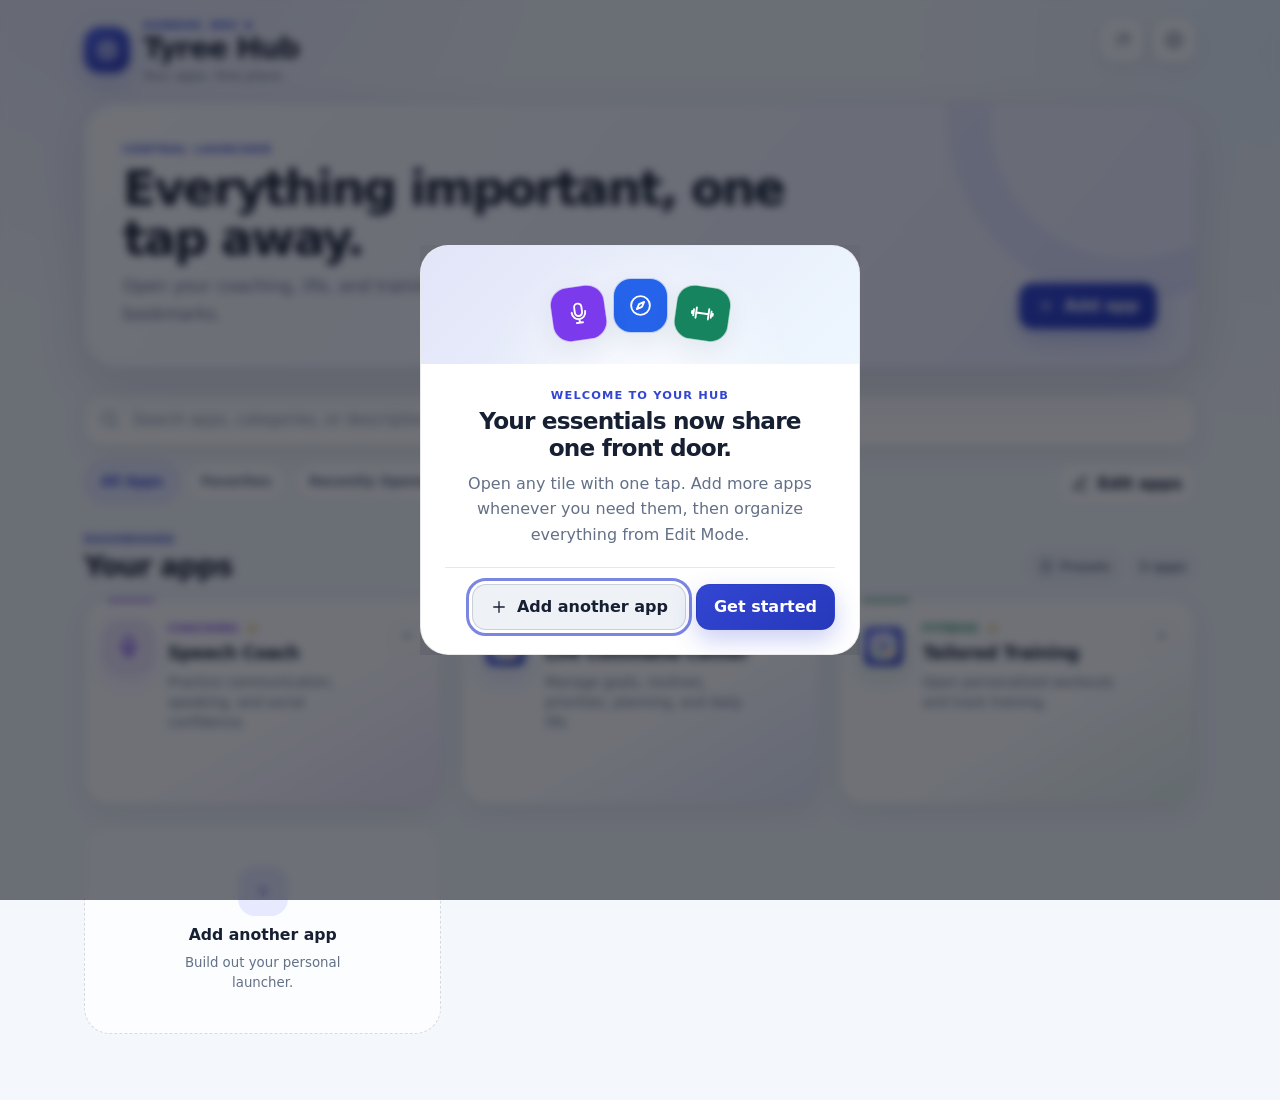
==== commit 67a522b4: "Bust cache for larger launcher icons" ====
--- a/index.html
+++ b/index.html
@@ -13,7 +13,7 @@
   <link rel="manifest" href="./manifest.webmanifest">
   <link rel="icon" href="./icons/icon-192.png" sizes="192x192">
   <link rel="apple-touch-icon" href="./icons/icon-192.png">
-  <link rel="stylesheet" href="./css/styles.css?v=1.1.5">
+  <link rel="stylesheet" href="./css/styles.css?v=1.1.6">
   <title>Tyree Hub</title>
 </head>
 <body>
@@ -490,6 +490,6 @@
     </article>
   </template>
 
-  <script src="./js/app.js?v=1.1.5" defer></script>
+  <script src="./js/app.js?v=1.1.6" defer></script>
 </body>
 </html>
--- a/css/styles.css
+++ b/css/styles.css
@@ -692,6 +692,29 @@
   height: 25px;
 }
 
+.app-card-icon {
+  position: relative;
+  overflow: hidden;
+}
+
+.app-site-icon {
+  position: absolute;
+  inset: 10%;
+  width: 80%;
+  height: 80%;
+  object-fit: contain;
+  border-radius: 20%;
+}
+
+.app-card-icon.has-site-icon {
+  background: color-mix(in srgb, var(--surface) 88%, var(--accent-soft));
+}
+
+.site-icon-help {
+  display: block;
+  margin: 2px 0 10px;
+}
+
 .app-card-content {
   display: flex;
   min-width: 0;
@@ -2061,7 +2084,7 @@
   }
 }
 
-/* Square launcher presets v1.1.4 */
+/* Square launcher presets v1.1.5 */
 .dashboard-tools {
   display: flex;
   align-items: center;
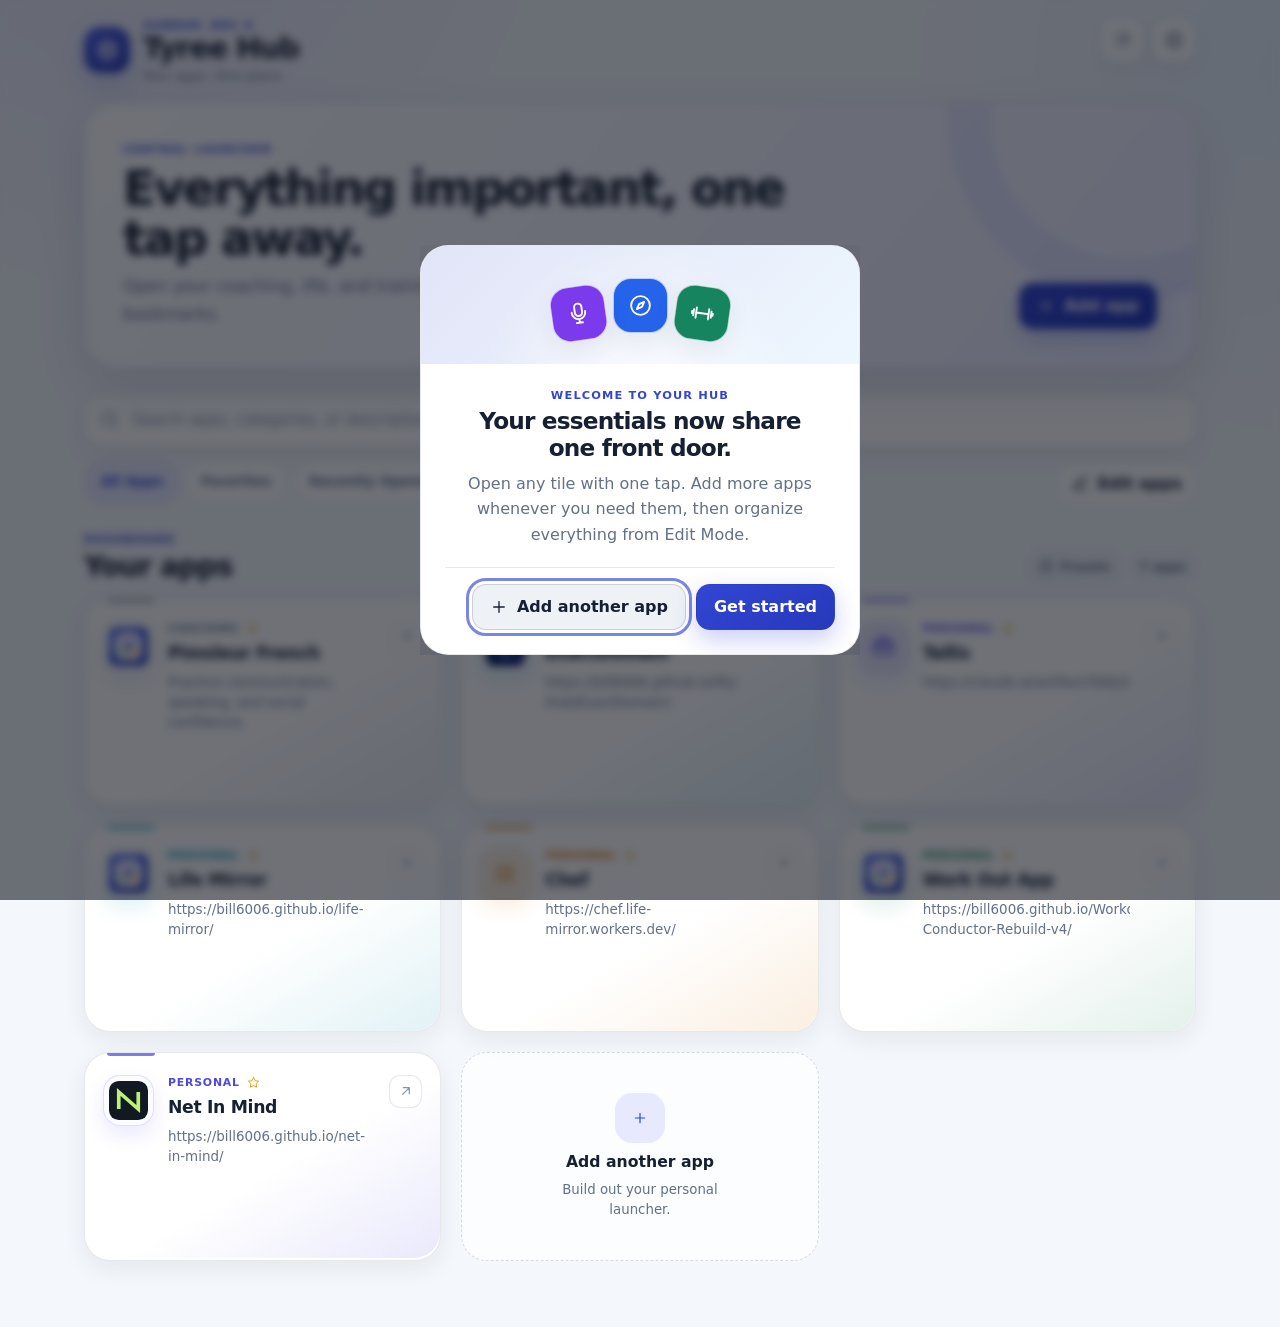
==== commit 5377bb6a: "Bust cache for restored default apps" ====
--- a/index.html
+++ b/index.html
@@ -13,7 +13,7 @@
   <link rel="manifest" href="./manifest.webmanifest">
   <link rel="icon" href="./icons/icon-192.png" sizes="192x192">
   <link rel="apple-touch-icon" href="./icons/icon-192.png">
-  <link rel="stylesheet" href="./css/styles.css?v=1.1.6">
+  <link rel="stylesheet" href="./css/styles.css?v=1.1.11">
   <title>Tyree Hub</title>
 </head>
 <body>
@@ -490,6 +490,6 @@
     </article>
   </template>
 
-  <script src="./js/app.js?v=1.1.6" defer></script>
+  <script src="./js/app.js?v=1.1.11" defer></script>
 </body>
 </html>
--- a/css/styles.css
+++ b/css/styles.css
@@ -2571,3 +2571,241 @@
     font-size: 0.8rem;
   }
 }
+
+
+/* Bigger launcher icons v1.1.6 */
+@media (max-width: 640px) {
+  /* Give the icon visual priority inside every square. */
+  .app-card-main,
+  .edit-mode .app-card-main {
+    position: relative;
+    display: block;
+    padding: 10px;
+  }
+
+  .app-card-content {
+    position: absolute;
+    z-index: 3;
+    right: 7px;
+    bottom: 7px;
+    left: 7px;
+    display: block;
+    padding: 20px 7px 6px;
+    border-radius: 0 0 12px 12px;
+    background: linear-gradient(
+      to bottom,
+      transparent,
+      color-mix(in srgb, var(--surface) 72%, transparent) 42%,
+      color-mix(in srgb, var(--surface) 96%, transparent) 78%
+    );
+    pointer-events: none;
+  }
+
+  .app-card-name {
+    display: -webkit-box;
+    overflow: hidden;
+    color: var(--text);
+    font-weight: 820;
+    text-shadow: 0 1px 8px color-mix(in srgb, var(--surface) 72%, transparent);
+    -webkit-box-orient: vertical;
+    -webkit-line-clamp: 2;
+  }
+
+  .app-card-meta,
+  .app-card-description {
+    display: none;
+  }
+
+  .app-open-indicator {
+    display: none;
+  }
+
+  .app-card-icon {
+    position: absolute;
+    z-index: 2;
+    top: 12px;
+    left: 12px;
+    width: 66px;
+    height: 66px;
+    border-radius: 20px;
+  }
+
+  .app-card-icon svg {
+    width: 34px;
+    height: 34px;
+  }
+
+  .app-site-icon {
+    inset: 5%;
+    width: 90%;
+    height: 90%;
+    border-radius: 22%;
+  }
+
+  /* Large: 2 across */
+  .app-shell[data-tile-preset="large"] .app-card-icon {
+    top: 14px;
+    left: 14px;
+    width: 78px;
+    height: 78px;
+    border-radius: 22px;
+  }
+
+  .app-shell[data-tile-preset="large"] .app-card-icon svg {
+    width: 40px;
+    height: 40px;
+  }
+
+  .app-shell[data-tile-preset="large"] .app-card-name {
+    font-size: 1rem;
+    line-height: 1.08;
+  }
+
+  /* Medium: 3 across */
+  .app-shell[data-tile-preset="medium"] .app-card-icon {
+    top: 9px;
+    left: 9px;
+    width: 56px;
+    height: 56px;
+    border-radius: 17px;
+  }
+
+  .app-shell[data-tile-preset="medium"] .app-card-icon svg {
+    width: 29px;
+    height: 29px;
+  }
+
+  .app-shell[data-tile-preset="medium"] .app-card-content {
+    right: 5px;
+    bottom: 5px;
+    left: 5px;
+    padding: 16px 5px 5px;
+  }
+
+  .app-shell[data-tile-preset="medium"] .app-card-name {
+    font-size: 0.76rem;
+    line-height: 1.05;
+  }
+
+  /* Small: 4 across. Icon is intentionally dominant. */
+  .app-shell[data-tile-preset="small"] .app-card-icon {
+    top: 7px;
+    left: 7px;
+    width: 44px;
+    height: 44px;
+    border-radius: 13px;
+  }
+
+  .app-shell[data-tile-preset="small"] .app-card-icon svg {
+    width: 23px;
+    height: 23px;
+  }
+
+  .app-shell[data-tile-preset="small"] .app-card-content {
+    right: 4px;
+    bottom: 4px;
+    left: 4px;
+    padding: 13px 4px 4px;
+    border-radius: 0 0 9px 9px;
+  }
+
+  .app-shell[data-tile-preset="small"] .app-card-name {
+    font-size: 0.61rem;
+    line-height: 1.02;
+  }
+
+  /* Keep the Add tile visually consistent with real apps. */
+  .app-shell[data-tile-preset="large"] .add-app-card .plus-orb {
+    width: 72px;
+    height: 72px;
+    border-radius: 21px;
+  }
+
+  .app-shell[data-tile-preset="medium"] .add-app-card .plus-orb {
+    width: 52px;
+    height: 52px;
+    border-radius: 16px;
+  }
+
+  .app-shell[data-tile-preset="small"] .add-app-card .plus-orb {
+    width: 42px;
+    height: 42px;
+    border-radius: 13px;
+  }
+}
+
+
+/* Bigger launcher icons v1.1.7 */
+@media (max-width: 640px) {
+  /* Real site icons need contrast in dark mode. */
+  .app-site-icon {
+    inset: 3%;
+    width: 94%;
+    height: 94%;
+    border-radius: 20%;
+  }
+
+  /* Large: icon dominates the tile. */
+  .app-shell[data-tile-preset="large"] .app-card-icon {
+    width: 94px;
+    height: 94px;
+    border-radius: 25px;
+  }
+
+  .app-shell[data-tile-preset="large"] .app-card-icon svg {
+    width: 48px;
+    height: 48px;
+  }
+
+  /* Medium: noticeably larger than before. */
+  .app-shell[data-tile-preset="medium"] .app-card-icon {
+    width: 66px;
+    height: 66px;
+    border-radius: 19px;
+  }
+
+  .app-shell[data-tile-preset="medium"] .app-card-icon svg {
+    width: 34px;
+    height: 34px;
+  }
+
+  /* Small / 4-across: push the icon right up to the useful limit. */
+  .app-shell[data-tile-preset="small"] .app-card-icon {
+    top: 6px;
+    left: 6px;
+    width: 54px;
+    height: 54px;
+    border-radius: 15px;
+  }
+
+  .app-shell[data-tile-preset="small"] .app-card-icon svg {
+    width: 28px;
+    height: 28px;
+  }
+
+  .app-shell[data-tile-preset="small"] .app-card-content {
+    padding-top: 18px;
+  }
+
+  .app-shell[data-tile-preset="small"] .app-card-name {
+    font-size: 0.64rem;
+  }
+
+  .app-shell[data-tile-preset="large"] .add-app-card .plus-orb {
+    width: 88px;
+    height: 88px;
+    border-radius: 24px;
+  }
+
+  .app-shell[data-tile-preset="medium"] .add-app-card .plus-orb {
+    width: 62px;
+    height: 62px;
+    border-radius: 18px;
+  }
+
+  .app-shell[data-tile-preset="small"] .add-app-card .plus-orb {
+    width: 50px;
+    height: 50px;
+    border-radius: 14px;
+  }
+}
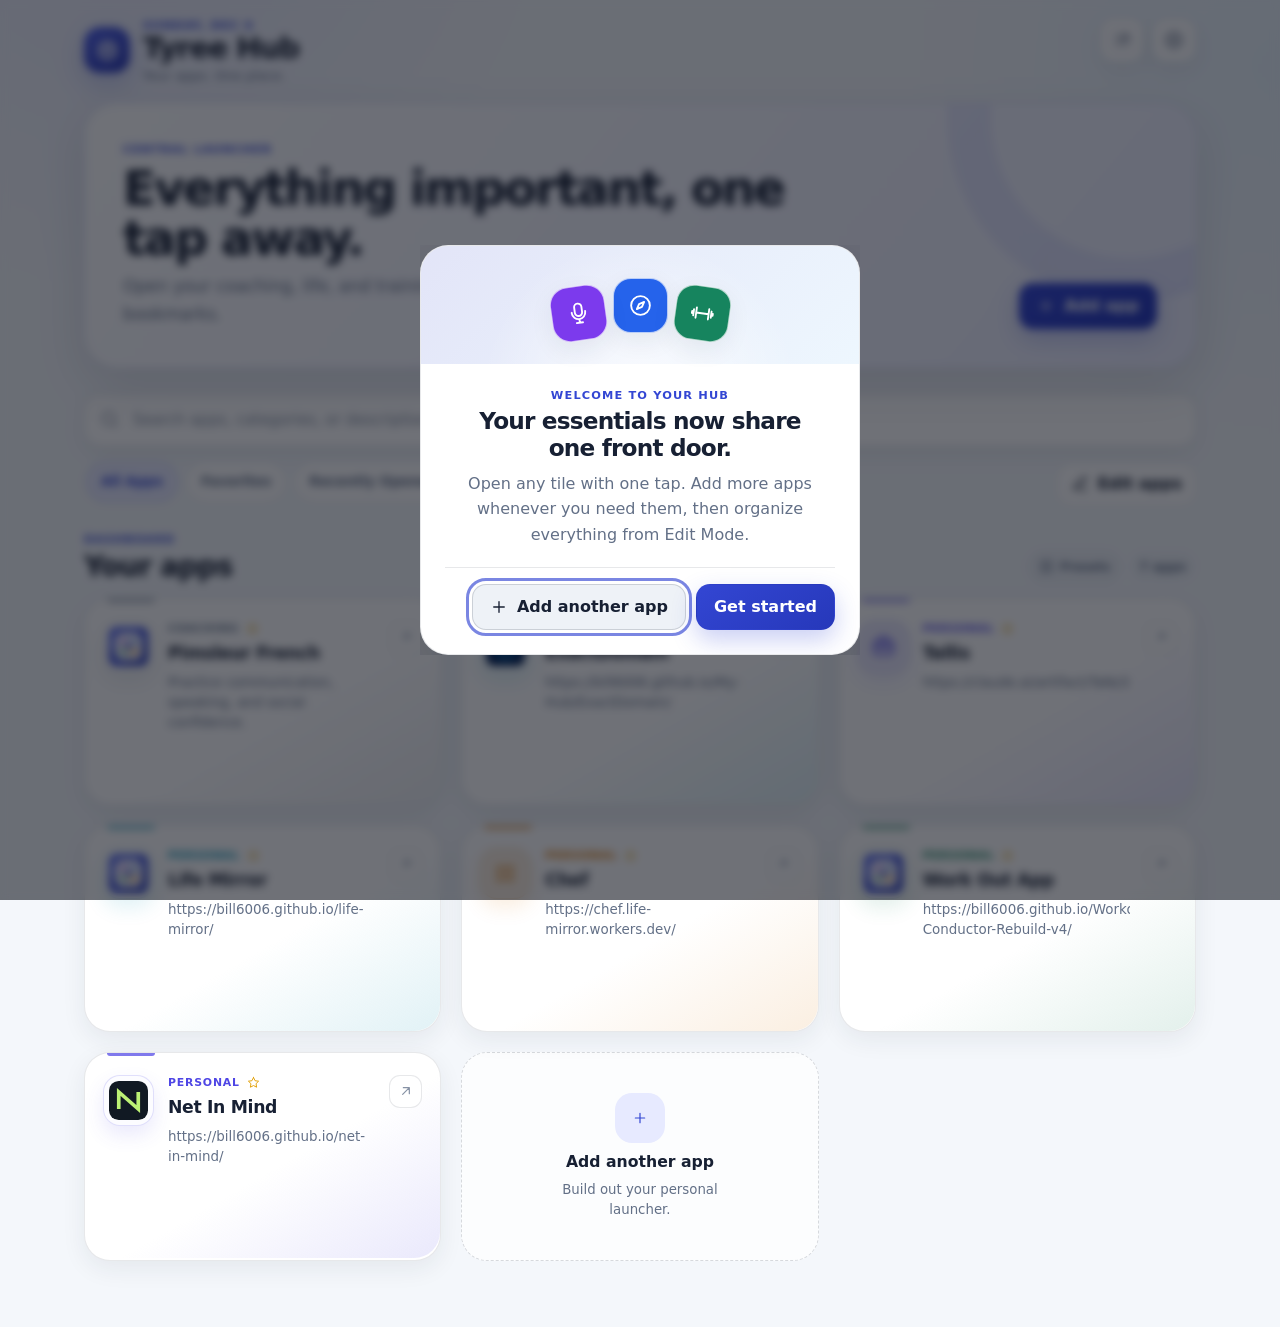
==== commit 9775d336: "Bust cache for new ExactDomain icon" ====
--- a/index.html
+++ b/index.html
@@ -13,7 +13,7 @@
   <link rel="manifest" href="./manifest.webmanifest">
   <link rel="icon" href="./icons/icon-192.png" sizes="192x192">
   <link rel="apple-touch-icon" href="./icons/icon-192.png">
-  <link rel="stylesheet" href="./css/styles.css?v=1.1.11">
+  <link rel="stylesheet" href="./css/styles.css?v=1.1.12">
   <title>Tyree Hub</title>
 </head>
 <body>
@@ -490,6 +490,6 @@
     </article>
   </template>
 
-  <script src="./js/app.js?v=1.1.11" defer></script>
+  <script src="./js/app.js?v=1.1.12" defer></script>
 </body>
 </html>
